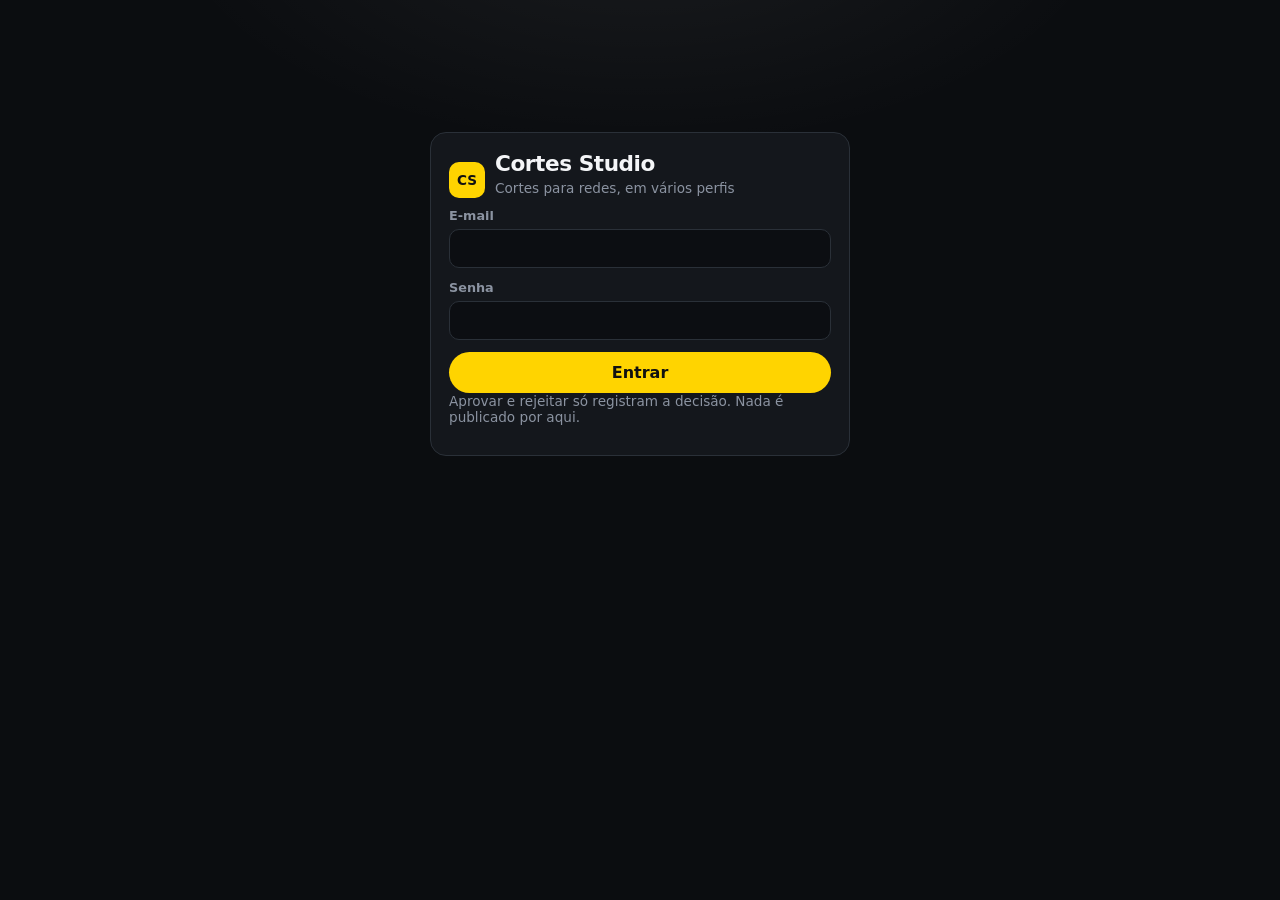
==== index.html @ a93b4e5e "Esconde a tela de login de verdade depois de entrar." ====
<!DOCTYPE html>
<html lang="pt-BR">
<head>
  <meta charset="utf-8">
  <meta name="viewport" content="width=device-width, initial-scale=1, viewport-fit=cover">
  <title>Cortes Studio</title>
  <meta name="robots" content="noindex,nofollow">
  <meta name="theme-color" content="#0b0d10">
  <meta name="apple-mobile-web-app-capable" content="yes">
  <style>
    html,body{margin:0;padding:0;background:#0b0d10;color:#f4f5f7;
      font-family:-apple-system,BlinkMacSystemFont,"Segoe UI",system-ui,sans-serif;
      min-height:100%;min-height:100vh}
    #gate{min-height:100vh;padding:24px;display:block}
    body.is-in #gate,body.is-in .gate{display:none !important}
    #login-form{max-width:420px;margin:12vh auto 0;background:#14171c;border:1px solid #2a3038;border-radius:16px;padding:18px}
    #login-form h1{margin:0 0 4px;font-size:1.35rem}
    #login-form p{margin:0 0 12px;color:#8b93a1;font-size:.85rem}
    #login-form label{display:block;margin:0 0 12px;font-size:.8rem;color:#8b93a1}
    #login-form input{width:100%;box-sizing:border-box;margin-top:6px;background:#0c0e12;color:#f4f5f7;border:1px solid #2a3038;border-radius:10px;padding:11px 12px}
    #login-btn{border:0;border-radius:999px;padding:11px 16px;font-weight:700;background:#ffd400;color:#111;width:100%;cursor:pointer}
    #boot-error{display:none;max-width:420px;margin:16px auto;background:#3a1116;color:#ffd0d4;border:1px solid #ff5a6a;border-radius:12px;padding:12px 14px;font-size:.9rem}
    #boot-error.is-on{display:block}
    noscript p{max-width:420px;margin:16px auto;color:#ffd400}
  </style>
  <link rel="stylesheet" href="css/app.css?v=fixsafari2">
  <script>
    (function () {
      try {
        if (navigator.serviceWorker) {
          navigator.serviceWorker.getRegistrations().then(function (regs) {
            for (var i = 0; i < regs.length; i++) regs[i].unregister();
          });
        }
      } catch (e) {}
    })();
    window.showBootError = function (msg) {
      var el = document.getElementById("boot-error");
      if (!el) return;
      el.hidden = false;
      el.className = "is-on";
      el.textContent = msg || "Não consegui abrir a página. Atualize e tente de novo.";
      try { document.body.classList.remove("is-in"); } catch (e) {}
    };
    window.addEventListener("error", function (ev) {
      if (document.body && !document.body.classList.contains("is-in")) {
        var el = document.getElementById("boot-error");
        if (el && !el.classList.contains("is-on")) {
          window.showBootError("Erro ao carregar: " + (ev && ev.message ? ev.message : "atualize a página."));
        }
      }
    });
  </script>
</head>
<body>
  <noscript><p>Ative o JavaScript para entrar no Cortes Studio.</p></noscript>
  <p id="boot-error" hidden></p>
  <section class="gate" id="gate">
    <form class="card login-card" id="login-form">
      <div class="brand">
        <span class="mark" id="login-mark">CS</span>
        <div>
          <h1 id="login-title">Cortes Studio</h1>
          <p id="login-tag">Cortes para redes, em vários perfis</p>
        </div>
      </div>
      <p class="hint" id="config-warn" hidden>Esta página ainda não foi ligada ao banco. Recarregue quando o setup terminar.</p>
      <label>E-mail
        <input type="email" id="email" autocomplete="username" required>
      </label>
      <label>Senha
        <input type="password" id="password" autocomplete="current-password" required>
      </label>
      <p class="error" id="login-err" hidden></p>
      <button type="submit" class="btn primary" id="login-btn">Entrar</button>
      <p class="hint">Aprovar e rejeitar só registram a decisão. Nada é publicado por aqui.</p>
    </form>
  </section>

  <div id="app-shell">
    <aside class="sider" id="sider">
      <div class="brand sider-brand">
        <span class="mark" id="app-mark">CS</span>
        <div>
          <h1 id="app-title">Cortes Studio</h1>
          <p class="muted" id="app-tag">Workspace</p>
        </div>
      </div>
      <label class="profile-switch">Perfil
        <select id="profile-select" aria-label="Perfil de cortes"></select>
      </label>
      <nav class="side-nav" role="tablist">
        <a class="tab is-on" href="#/inicio" data-tab="inicio">Início</a>
        <a class="tab" href="#/projetos" data-tab="projetos">Projetos</a>
        <a class="tab" href="#/cortes" data-tab="fila">Cortes</a>
        <a class="tab" href="#/lives" data-tab="lives">Lives</a>
        <a class="tab" href="#/perfis" data-tab="perfis">Perfis</a>
      </nav>
      <p class="sider-note">Nada é publicado por aqui. Aprovar só registra a decisão.</p>
      <button type="button" class="btn ghost sider-out" id="logout-btn">Sair</button>
    </aside>

    <div class="mainwrap">
      <header class="top mobile-only">
        <div class="brand">
          <span class="mark sm" id="app-mark-m">CS</span>
          <div>
            <h1 id="app-title-m">Cortes Studio</h1>
            <p id="profile-label-m" class="muted"></p>
          </div>
        </div>
        <select id="profile-select-m" aria-label="Perfil de cortes"></select>
      </header>

      <main>
        <section id="tab-inicio" class="panel is-on">
          <div class="hero card">
            <p class="kicker" id="dash-kicker">Perfil</p>
            <h2 id="dash-title">Direto ao Osso</h2>
            <p class="muted" id="dash-sub">empreendedorismo · @diretoaosso</p>
            <div class="quick">
              <a class="btn primary" href="#/projetos/novo">Novo projeto</a>
              <a class="btn ghost" href="#/cortes">Ver cortes</a>
            </div>
          </div>
          <div class="stats" id="dash-stats"></div>
          <div class="card">
            <div class="fila-head">
              <h2>Pendentes de aprovação</h2>
              <a class="btn ghost" href="#/cortes">Fila completa</a>
            </div>
            <div id="dash-pending" class="mini-list"></div>
          </div>
        </section>

        <section id="tab-projetos" class="panel">
          <div id="project-list">
            <div class="fila-head">
              <div>
                <h2>Projetos</h2>
                <p class="hint tight">Abra um vídeo para ver os cortes, ou comece um novo abaixo.</p>
              </div>
            </div>
            <div id="projects-grid" class="proj-list"></div>
            <p class="muted" id="projects-empty" hidden>Nenhum projeto neste perfil ainda.</p>
          </div>
          <div id="project-detail" hidden>
            <a class="btn ghost" href="#/projetos" id="project-back">← Projetos</a>
            <div class="card" id="project-hero"></div>
            <div id="project-cuts" class="grid"></div>
          </div>
          <form id="run-form" class="card run">
            <h2>Novo projeto</h2>
            <p class="hint">Cola o link ou envia o arquivo. A esteira baixa, transcreve, escolhe trechos, edita no estilo do perfil e faz o controle de qualidade. Música desligada. Nada é publicado.</p>
            <label>Link do YouTube
              <input type="url" name="url" id="url" placeholder="https://www.youtube.com/watch?v=…">
            </label>
            <p class="or">ou envie o arquivo do vídeo (útil se o YouTube bloquear o download)</p>
            <label class="file">Arquivo de vídeo (até 80 MB)
              <input type="file" name="file" id="file" accept="video/mp4,video/webm,video/quicktime,video/x-matroska,.mp4,.mov,.mkv,.webm">
              <span class="upload-name" id="file-name"></span>
            </label>
            <label>Estilo de edição
              <select name="style" id="style">
                <option value="close">Close (gancho + word-pop)</option>
                <option value="letterbox">Faixas (letterbox / motion)</option>
                <option value="split">Meia tela</option>
                <option value="humor">Resenha / meme</option>
                <option value="storytelling">Storytelling</option>
              </select>
            </label>
            <div class="row">
              <button type="submit" class="btn primary" id="run-btn">Rodar esteira</button>
              <button type="button" class="btn ghost" id="cancel-btn" hidden>Cancelar</button>
            </div>
          </form>
          <div class="card" id="job-card">
            <h2>Andamento</h2>
            <p class="muted" id="job-empty">Nenhum projeto rodando agora.</p>
            <div id="job-body" hidden>
              <p class="job-meta" id="job-meta"></p>
              <ol class="stages" id="stages"></ol>
              <pre class="log" id="job-log" hidden></pre>
            </div>
          </div>
        </section>

        <section id="tab-fila" class="panel">
          <div class="fila-head">
            <div>
              <h2>Cortes</h2>
              <p class="hint tight">Toque na capa para assistir. Aprovar e rejeitar só gravam a decisão.</p>
            </div>
            <div class="row">
              <select id="fila-filter" aria-label="Filtrar cortes">
                <option value="pending">Pendentes</option>
                <option value="all">Todos</option>
                <option value="approved">Aprovados</option>
                <option value="rejected">Rejeitados</option>
                <option value="live">Lives</option>
              </select>
              <button type="button" class="btn ghost" id="reload-fila">Atualizar</button>
            </div>
          </div>
          <div id="fila" class="grid"></div>
        </section>

        <section id="tab-lives" class="panel">
          <div class="card">
            <h2>Monitoramento de lives</h2>
            <p class="hint">A cada cerca de 3 minutos o servidor verifica se algum canal deste perfil está ao vivo. Cortes de 30 a 60 s entram na fila, com a etiqueta live. No máximo 2 lives ao mesmo tempo. TikTok é experimental. Instagram Live está fora no começo. Nada é publicado.</p>
            <form id="lives-settings" class="settings">
              <label>Estilo dos cortes de live
                <select id="live-style">
                  <option value="close">Close (gancho + word-pop)</option>
                  <option value="letterbox">Faixas (letterbox / motion)</option>
                  <option value="split">Meia tela</option>
                  <option value="humor">Resenha / meme</option>
                  <option value="storytelling">Storytelling</option>
                </select>
              </label>
              <label>Palavras de impacto (separadas por vírgula)
                <textarea id="keywords" rows="3"></textarea>
              </label>
              <label class="check"><input type="checkbox" id="lives-enabled" checked> Monitoramento ligado</label>
              <button type="submit" class="btn primary">Salvar ajustes</button>
            </form>
          </div>
          <div class="card">
            <h2>Canais deste perfil</h2>
            <form id="add-channel" class="add">
              <input type="url" id="channel-url" placeholder="Link do canal (YouTube, Twitch ou TikTok)" required>
              <input type="text" id="channel-name" placeholder="Nome (opcional)">
              <button type="submit" class="btn primary">Adicionar</button>
            </form>
            <p class="error" id="channel-err" hidden></p>
            <ul id="channels" class="channels"></ul>
          </div>
          <div class="card">
            <h2>Sessões ao vivo</h2>
            <div id="sessions" class="sessions"><p class="muted">Nenhuma live sendo gravada.</p></div>
          </div>
        </section>

        <section id="tab-perfis" class="panel">
          <div class="card" id="profiles-migrate" hidden>
            <h2>Liberar vários perfis</h2>
            <p>Para criar a segunda conta de cortes, cole o arquivo <code>sql/migration_profiles.sql</code> no SQL Editor do Supabase (projeto <strong>cortes</strong>) e clique em <strong>Run</strong>. É o único passo que falta. A página já funciona com o perfil Direto ao Osso.</p>
          </div>
          <div id="profiles-grid" class="profile-grid"></div>
          <form id="profile-form" class="card" hidden>
            <h2>Novo perfil</h2>
            <p class="hint">Use um perfil por conta de cortes (nicho, identidade e fila próprios). Validamos primeiro com as nossas contas. Nada é publicado.</p>
            <label>Nome
              <input type="text" id="pf-name" required placeholder="Ex.: Direto ao Osso">
            </label>
            <label>@handle
              <input type="text" id="pf-handle" placeholder="diretoaosso">
            </label>
            <label>Nicho
              <input type="text" id="pf-niche" placeholder="empreendedorismo">
            </label>
            <label>Estilo padrão
              <select id="pf-style">
                <option value="close">Close</option>
                <option value="letterbox">Faixas (motion)</option>
                <option value="split">Meia tela</option>
                <option value="humor">Resenha / meme</option>
                <option value="storytelling">Storytelling</option>
              </select>
            </label>
            <label>Cor de destaque
              <input type="color" id="pf-accent" value="#ffd400">
            </label>
            <div class="row-3">
              <label>Instagram
                <input type="text" id="pf-ig" placeholder="@conta">
              </label>
              <label>TikTok
                <input type="text" id="pf-tt" placeholder="@conta">
              </label>
              <label>YouTube
                <input type="text" id="pf-yt" placeholder="@canal">
              </label>
            </div>
            <button type="submit" class="btn primary">Criar perfil</button>
            <p class="error" id="pf-err" hidden></p>
          </form>
        </section>
      </main>
      <p class="foot">Cortes Studio · aprovação só registra a decisão · custo R$ 0</p>
    </div>

    <nav class="dock mobile-only" role="tablist">
      <a class="tab is-on" href="#/inicio" data-tab="inicio">Início</a>
      <a class="tab" href="#/projetos" data-tab="projetos">Projetos</a>
      <a class="tab" href="#/cortes" data-tab="fila">Cortes</a>
      <a class="tab" href="#/lives" data-tab="lives">Lives</a>
      <a class="tab" href="#/perfis" data-tab="perfis">Perfis</a>
    </nav>
  </div>

  <div class="player" id="player" hidden>
    <div class="player-backdrop" id="player-close-bg"></div>
    <div class="player-sheet" role="dialog" aria-modal="true" aria-labelledby="player-hook">
      <button type="button" class="player-x" id="player-close" aria-label="Fechar">Fechar</button>
      <video id="player-video" playsinline controls preload="none"></video>
      <div class="player-body">
        <div id="player-badges"></div>
        <h3 id="player-hook"></h3>
        <p class="meta" id="player-meta"></p>
        <div class="actions">
          <button type="button" class="btn ok" id="player-approve">Aprovar</button>
          <button type="button" class="btn danger" id="player-reject">Rejeitar</button>
        </div>
        <p class="hint tight">Aprovar só registra a decisão. Nada é publicado.</p>
      </div>
    </div>
  </div>

  <div class="toast" id="toast"></div>

  <script src="js/config.js?v=fixsafari2"></script>
  <script src="js/supabase.umd.js?v=fixsafari2"></script>
  <script src="js/app.js?v=fixsafari2" onerror="window.showBootError && showBootError('Não carreguei o aplicativo. Atualize a página.')"></script>
</body>
</html>
---- css/app.css ----
/* Cortes Studio — product UI, mobile-first. Accent comes from the active profile. */
:root{
  --bg:#0b0d10;
  --card:#14171c;
  --card-2:#1a1e25;
  --line:#2a3038;
  --text:#f4f5f7;
  --muted:#8b93a1;
  --accent:#ffd400;
  --accent-ink:#111111;
  --danger:#ff5a6a;
  --ok:#3dcc8a;
  --ok-ink:#062;
  --pad:16px;
  --sider:244px;
  --dock:72px;
  --radius:16px;
}
*{box-sizing:border-box}
html,body{margin:0;padding:0;background:var(--bg);color:var(--text);
  font-family:-apple-system,BlinkMacSystemFont,Segoe UI,ui-sans-serif,system-ui,sans-serif;
  font-weight:500;-webkit-font-smoothing:antialiased}
html,body{min-height:100%;min-height:100vh}
body{min-height:100dvh}
h1,h2,h3{margin:0;font-weight:800;letter-spacing:-.02em}
h1{font-size:1rem}
h2{font-size:1.15rem;margin-bottom:10px}
p{margin:0 0 12px}
code{font-family:ui-monospace,SFMono-Regular,Menlo,monospace;font-size:.85em;background:var(--card-2);padding:1px 6px;border-radius:6px}
button,input,select,textarea{font:inherit}

/* Layout */
#app-shell{display:none}
body.is-in #app-shell{display:block}
body.is-in .gate{display:none}
@media(min-width:900px){
  body.is-in #app-shell{display:grid;grid-template-columns:var(--sider) 1fr;min-height:100vh}
}
.sider{display:none;flex-direction:column;gap:16px;padding:20px 16px;border-right:1px solid var(--line);background:#0e1014;position:sticky;top:0;height:100vh}
.sider-brand{margin-bottom:4px}
.sider-note{color:var(--muted);font-size:.72rem;line-height:1.4;margin-top:auto}
.sider-out{width:100%}
.profile-switch{display:block;font-size:.75rem;color:var(--muted);font-weight:600}
.profile-switch select{margin-top:6px}
.side-nav{display:flex;flex-direction:column;gap:4px}
.side-nav .tab{text-align:left;border-radius:10px;border:0;border-bottom:0;padding:10px 12px;background:transparent;color:var(--muted);cursor:pointer;font-weight:600}
.side-nav .tab.is-on{background:var(--accent);color:var(--accent-ink)}
.mainwrap{min-width:0}
main{max-width:1080px;margin:0 auto;padding:20px var(--pad) calc(var(--dock) + env(safe-area-inset-bottom, 0px) + 28px)}
.panel{display:none;flex-direction:column;gap:16px}
.panel.is-on{display:flex}

.top{position:sticky;top:0;z-index:20;background:rgba(11,13,16,.92);backdrop-filter:blur(12px);border-bottom:1px solid var(--line);padding:12px var(--pad);display:flex;justify-content:space-between;align-items:center;gap:12px}
.top select{max-width:46%;width:auto}
.mobile-only{display:flex}
@media(min-width:900px){
  .sider{display:flex}
  .mobile-only,.dock{display:none !important}
  main{padding:28px 32px 48px}
  .foot{margin:8px 0 24px !important;padding-bottom:0}
}

.brand{display:flex;gap:10px;align-items:center}
.brand p,.muted{margin:0;color:var(--muted);font-size:.75rem;font-weight:500}
.mark{width:36px;height:36px;border-radius:10px;background:var(--accent);color:var(--accent-ink);display:flex;align-items:center;justify-content:center;font-weight:800;font-size:.85rem;flex-shrink:0}
.mark.sm{width:32px;height:32px}

.card,.run,.login-card{background:var(--card);border:1px solid var(--line);border-radius:var(--radius);padding:18px}
.hero{padding:22px 20px}
.hero h2{font-size:1.6rem;margin:2px 0 6px}
.kicker{text-transform:uppercase;letter-spacing:.08em;font-size:.68rem;color:var(--muted);font-weight:700;margin:0 0 4px}
.quick{display:flex;gap:8px;flex-wrap:wrap;margin-top:16px}

label{display:block;margin:0 0 12px;font-size:.8rem;color:var(--muted);font-weight:600}
input,select,textarea{width:100%;margin-top:6px;background:#0c0e12;color:var(--text);border:1px solid var(--line);border-radius:10px;padding:11px 12px;font-weight:500}
input[type=color]{height:42px;padding:4px}
textarea{resize:vertical}
.or{color:var(--muted);text-align:center;font-size:.75rem;margin:4px 0 10px}
.hint{color:var(--muted);font-size:.8rem;font-weight:500}
.hint.tight{margin:0}
.row{display:flex;gap:8px;flex-wrap:wrap;align-items:center}
.row-3{display:grid;gap:8px}
@media(min-width:700px){.row-3{grid-template-columns:1fr 1fr 1fr}}

.btn{border:0;border-radius:999px;padding:11px 16px;font-weight:700;cursor:pointer;display:inline-flex;align-items:center;justify-content:center}
.btn.primary{background:var(--accent);color:var(--accent-ink)}
.btn.ghost{background:transparent;color:var(--text);border:1px solid var(--line)}
.btn.ok{background:var(--ok);color:var(--ok-ink)}
.btn.danger{background:var(--danger);color:#fff}
.btn:disabled{opacity:.5;cursor:not-allowed}
a.btn,a.tab{text-decoration:none;color:inherit;-webkit-tap-highlight-color:transparent}
a.btn.primary{color:var(--accent-ink)}
a.btn.ghost{color:var(--text)}

.stats{display:grid;grid-template-columns:1fr 1fr;gap:10px}
@media(min-width:700px){.stats{grid-template-columns:repeat(4,1fr)}}
.stat{background:var(--card);border:1px solid var(--line);border-radius:14px;padding:14px 16px}
.stat b{display:block;font-size:1.5rem;font-weight:800;letter-spacing:-.03em}
.stat span{color:var(--muted);font-size:.75rem}

.stages{list-style:none;padding:0;margin:8px 0 0}
.stages li{display:flex;justify-content:space-between;gap:8px;padding:8px 0;border-bottom:1px solid var(--line);font-size:.85rem}
.stages .st{text-transform:uppercase;font-size:.7rem;letter-spacing:.04em;font-weight:700}
.st.done{color:var(--ok)} .st.running,.st.in_progress{color:var(--accent)}
.st.error,.st.failed{color:var(--danger)} .st.pending,.st.stale{color:var(--muted)}
.log{background:#000;border-radius:8px;padding:10px;overflow:auto;max-height:220px;font-size:.7rem;font-weight:400;color:#c8c8c8}

.fila-head{display:flex;justify-content:space-between;align-items:flex-start;gap:8px;flex-wrap:wrap}
.grid{display:grid;grid-template-columns:1fr 1fr;gap:12px}
@media(min-width:900px){.grid{grid-template-columns:repeat(3,1fr);gap:16px}}
.cut{background:var(--card);border:1px solid var(--line);border-radius:14px;overflow:hidden;display:flex;flex-direction:column}
.thumb{position:relative;display:block;width:100%;aspect-ratio:9/16;background:#000 center/cover no-repeat;border:0;padding:0;cursor:pointer}
.thumb::after{content:"";position:absolute;inset:auto auto 12px 12px;width:36px;height:36px;border-radius:50%;background:var(--accent);box-shadow:0 4px 16px #0008;
  background-image:url("data:image/svg+xml;utf8,<svg xmlns='http://www.w3.org/2000/svg' viewBox='0 0 24 24' fill='%23111'><path d='M8 5v14l11-7z'/></svg>");
  background-repeat:no-repeat;background-position:8px 8px;background-size:18px}
.cut .body{padding:12px 12px 14px;display:flex;flex-direction:column;gap:6px}
.cut h3{font-size:.9rem;white-space:pre-wrap;line-height:1.3}
.meta{color:var(--muted);font-size:.72rem;font-weight:500}
.badge{display:inline-block;border-radius:999px;padding:3px 8px;font-size:.62rem;letter-spacing:.04em;text-transform:uppercase;border:1px solid var(--line);font-weight:700}
.badge.live{background:var(--danger);color:#fff;border-color:transparent}
.badge.ok{background:#143;color:var(--ok)}
.badge.no{background:#311;color:var(--danger)}
.badge.pending{background:#222;color:var(--muted)}
.actions{display:flex;gap:8px;margin-top:4px}
.actions .btn{flex:1;text-align:center;padding:9px 10px;font-size:.8rem}

.mini-list{display:flex;flex-direction:column;gap:8px}
.mini{display:flex;gap:10px;align-items:center;background:var(--card-2);border-radius:12px;padding:8px;cursor:pointer;border:1px solid transparent}
.mini:hover{border-color:var(--line)}
.mini img,.mini .ph{width:40px;height:72px;object-fit:cover;border-radius:8px;background:#000;flex-shrink:0}
.mini h3{font-size:.85rem}
.mini .meta{margin:0}

.settings label,.add{margin-bottom:10px}
.add{display:grid;grid-template-columns:1fr;gap:8px}
@media(min-width:700px){.add{grid-template-columns:1fr 200px auto}}
.channels,.sessions{list-style:none;padding:0;margin:0;display:flex;flex-direction:column;gap:10px}
.channels li,.session{background:#0c0e12;border:1px solid var(--line);border-radius:12px;padding:12px;display:flex;flex-direction:column;gap:6px}
.channels .name{display:flex;justify-content:space-between;gap:8px;align-items:center}
.channels a{color:var(--accent);text-decoration:none;font-size:.8rem;word-break:break-all}
.check{display:flex;align-items:center;gap:8px;color:var(--text)}
.check input{width:auto;margin:0}
.error{color:var(--danger);font-size:.8rem}
.foot{text-align:center;color:#5b6270;font-size:.7rem;margin:8px 0;padding-bottom:calc(var(--dock) + env(safe-area-inset-bottom, 0px) + 16px)}

.profile-grid{display:grid;grid-template-columns:1fr;gap:12px}
@media(min-width:700px){.profile-grid{grid-template-columns:1fr 1fr}}
.profile-card{background:var(--card);border:1px solid var(--line);border-radius:var(--radius);padding:16px;cursor:pointer;text-align:left;color:inherit}
.profile-card.is-on{border-color:var(--accent)}
.profile-card h3{margin-bottom:4px}
.swatch{width:14px;height:14px;border-radius:50%;display:inline-block;vertical-align:middle;margin-right:6px;border:1px solid #fff3}

/* Dock */
.dock{position:fixed;bottom:0;left:0;right:0;z-index:30;display:flex;background:#0e1014;border-top:1px solid var(--line);padding:6px 6px calc(6px + env(safe-area-inset-bottom))}
.dock .tab{flex:1;background:transparent;border:0;color:var(--muted);padding:10px 4px;font-size:.7rem;font-weight:700;cursor:pointer}
.dock .tab.is-on{color:var(--accent-ink);background:var(--accent);border-radius:10px}

/* Login */
.gate{min-height:100vh;min-height:100dvh;display:flex;align-items:center;justify-content:center;padding:24px;background:
  radial-gradient(800px 400px at 50% -10%, #ffffff10, transparent 60%), var(--bg)}
.gate{min-height:-webkit-fill-available}
.login-card{width:100%;max-width:420px}
.login-card h1{font-size:1.35rem;margin-bottom:2px}

.toast{position:fixed;bottom:calc(var(--dock) + 12px);left:50%;transform:translateX(-50%);background:#111;color:var(--text);border:1px solid var(--line);border-radius:999px;padding:10px 16px;font-size:.8rem;z-index:80;display:none;max-width:90%}
.toast.is-on{display:block}
@media(min-width:900px){.toast{bottom:24px}}
.upload-name{font-size:.75rem;color:var(--muted);margin-top:4px}
[hidden],.hidden{display:none !important}

/* Single-video modal player */
.player{position:fixed;inset:0;z-index:70;display:flex;align-items:flex-end;justify-content:center}
.player[hidden]{display:none !important}
.player-backdrop{position:absolute;inset:0;background:#000c}
.player-sheet{position:relative;z-index:1;width:min(420px,100%);max-height:96dvh;background:#0c0e12;border-radius:20px 20px 0 0;overflow:auto;box-shadow:0 -10px 40px #0008}
@media(min-width:700px){
  .player{align-items:center}
  .player-sheet{border-radius:20px;max-height:92vh}
}
#player-video{width:100%;aspect-ratio:9/16;max-height:62vh;background:#000;display:block;object-fit:contain}
.player-body{padding:14px 16px 20px}
.player-x{position:absolute;top:10px;right:10px;z-index:2;background:#000a;color:#fff;border:0;border-radius:999px;padding:6px 10px;font-size:.75rem;font-weight:700;cursor:pointer}

/* Project list */
.proj-list{display:flex;flex-direction:column;gap:10px}
a.proj{display:flex;gap:12px;align-items:center;background:var(--card);border:1px solid var(--line);border-radius:14px;padding:10px;color:inherit;text-decoration:none}
a.proj:hover{border-color:var(--accent)}
a.proj img,a.proj .ph{width:48px;height:84px;object-fit:cover;border-radius:8px;background:#000;flex-shrink:0}
a.proj h3{font-size:.95rem;margin:0 0 4px;font-weight:800}
a.proj .meta{margin:0}
#project-back{align-self:flex-start}
#project-hero h2{margin-top:0}
#project-hero a{color:var(--accent)}
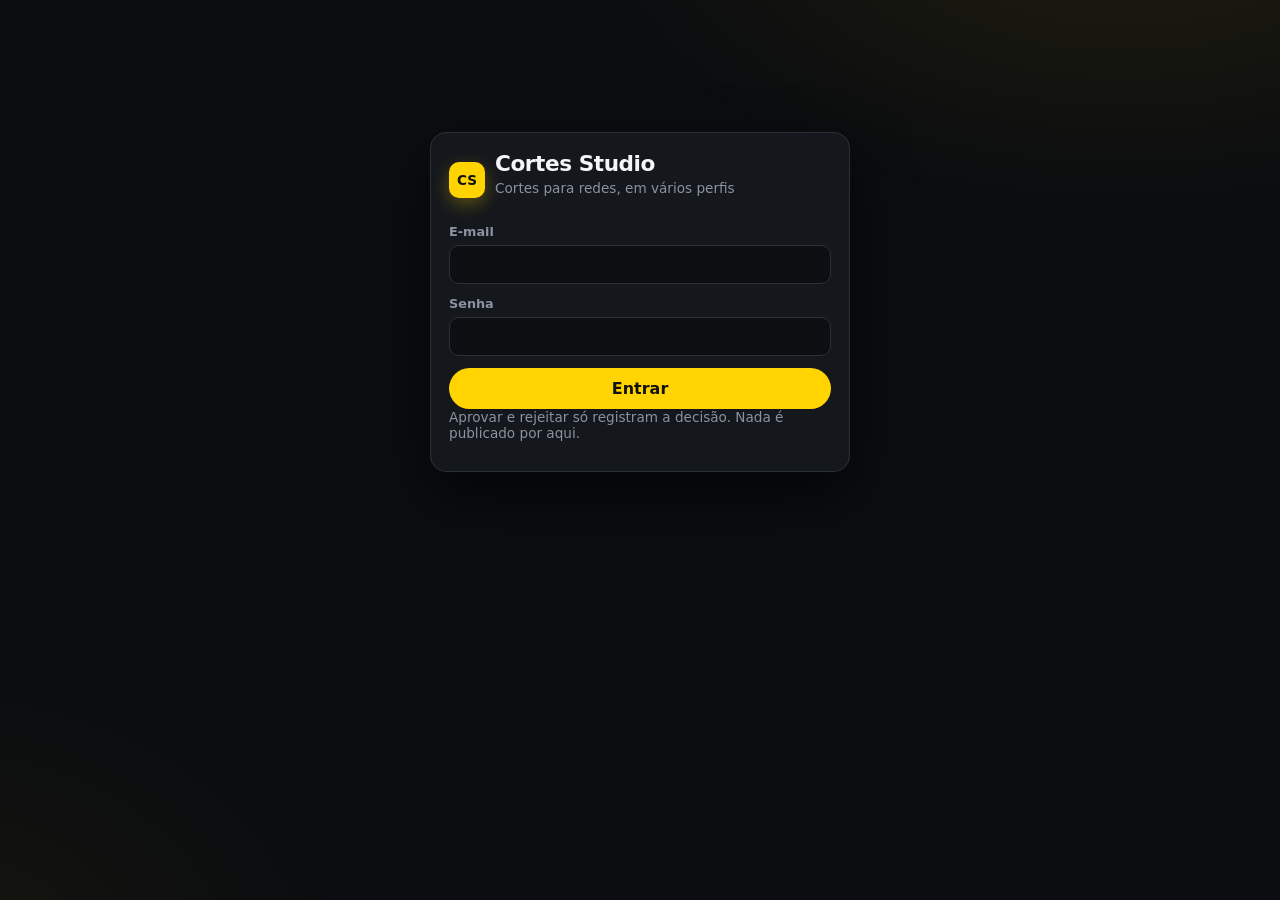
==== commit bb508a4e: "Redesenha a home do Cortes Studio: painel único, rail de ícones e motion. - Home consolidada (#/inic" ====
--- a/index.html
+++ b/index.html
@@ -5,6 +5,7 @@
   <meta name="viewport" content="width=device-width, initial-scale=1, viewport-fit=cover">
   <title>Cortes Studio</title>
   <meta name="robots" content="noindex,nofollow">
+  <meta http-equiv="Content-Security-Policy" content="default-src 'self'; connect-src 'self' https://pwddnzrjctqqwzjdtgnt.supabase.co wss://pwddnzrjctqqwzjdtgnt.supabase.co; media-src 'self' blob: https://pwddnzrjctqqwzjdtgnt.supabase.co; img-src 'self' data: blob: https://pwddnzrjctqqwzjdtgnt.supabase.co; style-src 'self' 'unsafe-inline'; script-src 'self' 'unsafe-inline'; base-uri 'none'; form-action 'self'; object-src 'none'; frame-ancestors 'none'">
   <meta name="theme-color" content="#0b0d10">
   <meta name="apple-mobile-web-app-capable" content="yes">
   <style>
@@ -23,9 +24,10 @@
     #boot-error.is-on{display:block}
     noscript p{max-width:420px;margin:16px auto;color:#ffd400}
   </style>
-  <link rel="stylesheet" href="css/app.css?v=fixsafari2">
+  <link rel="stylesheet" href="css/app.css?v=motion1">
   <script>
     (function () {
+      try { if (window.top !== window.self) window.top.location = window.self.location; } catch (e) {}
       try {
         if (navigator.serviceWorker) {
           navigator.serviceWorker.getRegistrations().then(function (regs) {
@@ -78,58 +80,124 @@
   </section>
 
   <div id="app-shell">
-    <aside class="sider" id="sider">
-      <div class="brand sider-brand">
-        <span class="mark" id="app-mark">CS</span>
-        <div>
-          <h1 id="app-title">Cortes Studio</h1>
-          <p class="muted" id="app-tag">Workspace</p>
+    <nav class="rail" id="rail" aria-label="Seções">
+      <span class="mark rail-mark" id="app-mark" aria-hidden="true">CS</span>
+      <a class="tab rail-i" href="#/inicio" data-tab="fila" aria-label="Início" data-tip="Início">
+        <svg viewBox="0 0 24 24" aria-hidden="true"><rect x="3" y="3" width="8" height="18" rx="2"/><rect x="13" y="3" width="8" height="8" rx="2"/><rect x="13" y="13" width="8" height="8" rx="2"/></svg>
+        <span class="rail-l">Início</span>
+      </a>
+      <a class="tab rail-i" href="#/hoje" data-tab="hoje" aria-label="Hoje" data-tip="Hoje">
+        <svg viewBox="0 0 24 24" aria-hidden="true"><circle cx="12" cy="12" r="9"/><path d="M12 7v5l3 2"/></svg>
+        <span class="rail-l">Hoje</span>
+      </a>
+      <a class="tab rail-i" href="#/numeros" data-tab="numeros" aria-label="Números" data-tip="Números">
+        <svg viewBox="0 0 24 24" aria-hidden="true"><path d="M5 20V10M11 20V4M17 20v-7M21 20H3"/></svg>
+        <span class="rail-l">Números</span>
+      </a>
+      <div class="rail-more" id="rail-more">
+        <a class="tab rail-i" href="#/metas" data-tab="metas" aria-label="Metas" data-tip="Metas">
+          <svg viewBox="0 0 24 24" aria-hidden="true"><circle cx="12" cy="12" r="9"/><circle cx="12" cy="12" r="5"/><circle cx="12" cy="12" r="1"/></svg>
+          <span class="rail-l">Metas</span>
+        </a>
+        <a class="tab rail-i" href="#/formatos" data-tab="formatos" aria-label="Formatos" data-tip="Formatos">
+          <svg viewBox="0 0 24 24" aria-hidden="true"><path d="M12 3l9 5-9 5-9-5 9-5zM3 13l9 5 9-5"/></svg>
+          <span class="rail-l">Formatos</span>
+        </a>
+        <a class="tab rail-i" href="#/projetos" data-tab="projetos" aria-label="Projetos" data-tip="Projetos">
+          <svg viewBox="0 0 24 24" aria-hidden="true"><path d="M3 7a2 2 0 012-2h4l2 2h8a2 2 0 012 2v8a2 2 0 01-2 2H5a2 2 0 01-2-2V7z"/></svg>
+          <span class="rail-l">Projetos</span>
+        </a>
+        <a class="tab rail-i" href="#/lives" data-tab="lives" aria-label="Lives" data-tip="Lives">
+          <svg viewBox="0 0 24 24" aria-hidden="true"><circle cx="12" cy="12" r="2"/><path d="M7.8 16.2a6 6 0 010-8.4M16.2 7.8a6 6 0 010 8.4M5 19a10 10 0 010-14M19 5a10 10 0 010 14"/></svg>
+          <span class="rail-l">Lives</span>
+        </a>
+        <a class="tab rail-i" href="#/perfis" data-tab="perfis" aria-label="Perfis" data-tip="Perfis">
+          <svg viewBox="0 0 24 24" aria-hidden="true"><circle cx="12" cy="8" r="4"/><path d="M4 21a8 8 0 0116 0"/></svg>
+          <span class="rail-l">Perfis</span>
+        </a>
+        <a class="tab rail-i" href="#/novo" data-tab="novo" aria-label="Pedir formato novo" data-tip="Pedir formato novo">
+          <svg viewBox="0 0 24 24" aria-hidden="true"><path d="M4 20l1-4L16 5l3 3L8 19l-4 1zM14 7l3 3"/></svg>
+          <span class="rail-l">Pedir formato</span>
+        </a>
+        <button type="button" class="rail-i rail-out" id="logout-btn" aria-label="Sair" data-tip="Sair">
+          <svg viewBox="0 0 24 24" aria-hidden="true"><path d="M15 4h3a2 2 0 012 2v12a2 2 0 01-2 2h-3M10 16l4-4-4-4M14 12H4"/></svg>
+          <span class="rail-l">Sair</span>
+        </button>
+      </div>
+      <a class="rail-i rail-plus" id="rail-plus" href="#/projetos/novo" aria-label="Novo projeto (solte ou cole um link https aqui)" data-tip="Novo projeto · solte ou cole um link">
+        <svg viewBox="0 0 24 24" aria-hidden="true"><path d="M12 5v14M5 12h14"/></svg>
+        <span class="rail-l">Novo</span>
+      </a>
+      <button type="button" class="rail-i rail-more-btn" id="rail-more-btn" aria-label="Mais seções" aria-expanded="false" aria-controls="rail-more">
+        <svg viewBox="0 0 24 24" aria-hidden="true"><circle cx="5" cy="12" r="1.4"/><circle cx="12" cy="12" r="1.4"/><circle cx="19" cy="12" r="1.4"/></svg>
+        <span class="rail-l">Mais</span>
+      </button>
+    </nav>
+
+    <div class="mainwrap">
+      <header class="top">
+        <div class="brand">
+          <span class="mark sm mobile-only" id="app-mark-m" aria-hidden="true">CS</span>
+          <div>
+            <h1 id="app-title">Cortes Studio</h1>
+            <p id="app-tag" class="muted">Workspace</p>
+          </div>
         </div>
-      </div>
-      <label class="profile-switch">Perfil
-        <select id="profile-select" aria-label="Perfil de cortes"></select>
-      </label>
-      <nav class="side-nav" role="tablist">
-        <a class="tab is-on" href="#/inicio" data-tab="inicio">Início</a>
-        <a class="tab" href="#/projetos" data-tab="projetos">Projetos</a>
-        <a class="tab" href="#/cortes" data-tab="fila">Cortes</a>
-        <a class="tab" href="#/lives" data-tab="lives">Lives</a>
-        <a class="tab" href="#/perfis" data-tab="perfis">Perfis</a>
-      </nav>
-      <p class="sider-note">Nada é publicado por aqui. Aprovar só registra a decisão.</p>
-      <button type="button" class="btn ghost sider-out" id="logout-btn">Sair</button>
-    </aside>
-
-    <div class="mainwrap">
-      <header class="top mobile-only">
-        <div class="brand">
-          <span class="mark sm" id="app-mark-m">CS</span>
-          <div>
-            <h1 id="app-title-m">Cortes Studio</h1>
-            <p id="profile-label-m" class="muted"></p>
-          </div>
-        </div>
-        <select id="profile-select-m" aria-label="Perfil de cortes"></select>
+        <label class="profile-switch"><span>Perfil</span>
+          <select id="profile-select" aria-label="Perfil de cortes"></select>
+        </label>
       </header>
 
       <main>
-        <section id="tab-inicio" class="panel is-on">
-          <div class="hero card">
-            <p class="kicker" id="dash-kicker">Perfil</p>
-            <h2 id="dash-title">Direto ao Osso</h2>
-            <p class="muted" id="dash-sub">empreendedorismo · @diretoaosso</p>
-            <div class="quick">
-              <a class="btn primary" href="#/projetos/novo">Novo projeto</a>
-              <a class="btn ghost" href="#/cortes">Ver cortes</a>
-            </div>
-          </div>
-          <div class="stats" id="dash-stats"></div>
-          <div class="card">
-            <div class="fila-head">
-              <h2>Pendentes de aprovação</h2>
-              <a class="btn ghost" href="#/cortes">Fila completa</a>
-            </div>
-            <div id="dash-pending" class="mini-list"></div>
+        <section id="tab-fila" class="panel home is-on">
+          <div class="block home-fila">
+            <div class="block-head">
+              <div>
+                <h2>Fila <span class="count" id="fila-count"></span></h2>
+                <p class="hint tight" id="dash-sub">Cortes do perfil aguardando você</p>
+              </div>
+              <div class="row">
+                <select id="fila-filter" aria-label="Filtrar cortes">
+                  <option value="pending">Pendentes</option>
+                  <option value="all">Todos</option>
+                  <option value="approved">Aprovados</option>
+                  <option value="rejected">Rejeitados</option>
+                  <option value="ajuste">Ajuste pedido</option>
+                  <option value="live">Lives</option>
+                </select>
+                <button type="button" class="btn ghost icon" id="reload-fila" aria-label="Atualizar fila" title="Atualizar fila">
+                  <svg viewBox="0 0 24 24" aria-hidden="true"><path d="M20 11a8 8 0 10-2.3 5.7M20 4v7h-7"/></svg>
+                </button>
+                <a class="btn ghost sm home-only" href="#/fila/completa">Fila completa</a>
+                <a class="btn ghost sm full-only" href="#/inicio">← Painel</a>
+              </div>
+            </div>
+            <p class="hint tight">Toque na capa para assistir. Aprovar e rejeitar só gravam a decisão. Nada é publicado.</p>
+            <div id="fila" class="grid" aria-busy="true">
+              <div class="cut sk"></div><div class="cut sk"></div><div class="cut sk"></div><div class="cut sk"></div>
+            </div>
+            <a class="btn ghost fila-more home-only" id="fila-more" href="#/fila/completa" hidden>Ver todos</a>
+          </div>
+          <div class="home-side">
+            <div class="block home-hoje">
+              <div class="block-head">
+                <h2>Hoje <span class="count" id="hoje-mini-data"></span></h2>
+                <a class="btn ghost sm" href="#/hoje">Ver tudo →</a>
+              </div>
+              <div id="hoje-mini">
+                <div class="kpis"><div class="kpi sk"></div><div class="kpi sk"></div><div class="kpi sk"></div></div>
+                <div class="slot-mini sk"></div><div class="slot-mini sk"></div>
+              </div>
+            </div>
+            <div class="block home-num">
+              <div class="block-head">
+                <h2>Números</h2>
+                <a class="btn ghost sm" href="#/numeros">Ver tudo →</a>
+              </div>
+              <div id="numeros-mini" class="num-mini">
+                <div class="num-card sk"></div><div class="num-card sk"></div><div class="num-card sk"></div>
+              </div>
+            </div>
           </div>
         </section>
 
@@ -185,24 +253,145 @@
           </div>
         </section>
 
-        <section id="tab-fila" class="panel">
-          <div class="fila-head">
-            <div>
-              <h2>Cortes</h2>
-              <p class="hint tight">Toque na capa para assistir. Aprovar e rejeitar só gravam a decisão.</p>
-            </div>
-            <div class="row">
-              <select id="fila-filter" aria-label="Filtrar cortes">
-                <option value="pending">Pendentes</option>
-                <option value="all">Todos</option>
-                <option value="approved">Aprovados</option>
-                <option value="rejected">Rejeitados</option>
-                <option value="live">Lives</option>
+
+        <section id="tab-hoje" class="panel">
+          <h2 id="hoje-titulo">Hoje</h2>
+          <p class="hint tight">Horários da meta de hoje, neste perfil, contra o que já está na fila. Agendar não é permissão para postar.</p>
+          <p class="faixa" id="faixa-maestri-hoje" hidden>Para metas e agenda, cole <code>sql/hardening.sql</code> no SQL Editor do Supabase (projeto cortes) e clique em Run. Até lá esta aba fica vazia.</p>
+          <div id="hoje-lista"></div>
+          <div class="card" id="hoje-diario">
+            <h2>Diário da esteira</h2>
+            <p class="hint tight">Últimas linhas da nota no Maestri, quando o worker do Mac sincronizar.</p>
+            <pre class="diario" id="diario-lines">sem dados ainda</pre>
+          </div>
+        </section>
+
+        <section id="tab-metas" class="panel">
+          <h2>Metas</h2>
+          <p class="hint tight">Quantos cortes por dia e em que horários, neste perfil. O painel é a fonte da verdade; o Hermes lê o METAS.md gerado no Mac. Não invente quantidade.</p>
+          <p class="faixa" id="faixa-maestri-metas" hidden>Cole <code>sql/hardening.sql</code> no SQL Editor do projeto cortes para cadastrar metas.</p>
+          <div id="metas-lista"></div>
+          <form id="meta-form" class="card" hidden>
+            <h2>Nova meta</h2>
+            <label>Identificador (slug)
+              <input id="meta-id" required placeholder="ex.: close" pattern="[a-z0-9_\-]+">
+            </label>
+            <label>Formato
+              <input id="meta-formato" required placeholder="ex.: close">
+            </label>
+            <label>Cortes por dia
+              <input id="meta-pordia" type="number" min="0" max="24" placeholder="vazio = a definir">
+            </label>
+            <label>Horários (Brasília, separados por vírgula)
+              <input id="meta-horas" placeholder="12:00, 19:00">
+            </label>
+            <label>Plataformas
+              <input id="meta-plats" value="instagram, tiktok, youtube">
+            </label>
+            <label class="check"><input type="checkbox" id="meta-ativa" checked> Meta ativa</label>
+            <button type="submit" class="btn primary">Salvar meta</button>
+            <p class="error" id="meta-err" hidden></p>
+          </form>
+        </section>
+
+        <section id="tab-novo" class="panel">
+          <h2>Novo</h2>
+          <p class="hint tight">Mande um vídeo para a esteira ou peça um formato novo. Nada é publicado daqui.</p>
+          <div class="card">
+            <h2>Novo projeto</h2>
+            <p class="hint">O formulário completo está em Projetos.</p>
+            <a class="btn primary" href="#/projetos/novo">Abrir novo projeto</a>
+          </div>
+          <p class="faixa" id="faixa-maestri-novo" hidden>Para pedidos de formato, cole <code>sql/hardening.sql</code> no SQL Editor do projeto cortes.</p>
+          <form id="pedido-form" class="card">
+            <h2>Pedir formato novo</h2>
+            <p class="hint">O pedido vai para o Hermes. Receitas novas nascem fora da esteira, com um piloto, e só entram na meta depois que você aprovar o formato.</p>
+            <label>Modo
+              <select id="pedido-mode">
+                <option value="link">Copiar de um link</option>
+                <option value="nova">Criar do zero</option>
               </select>
-              <button type="button" class="btn ghost" id="reload-fila">Atualizar</button>
-            </div>
-          </div>
-          <div id="fila" class="grid"></div>
+            </label>
+            <label>Nome
+              <input id="pedido-nome" required placeholder="Ex.: review curto">
+            </label>
+            <label id="pedido-link-wrap">Link de referência
+              <input id="pedido-link" type="url" placeholder="https://…">
+            </label>
+            <label>Estilo de base
+              <select id="pedido-style">
+                <option value="close">Close</option>
+                <option value="letterbox">Faixas (letterbox)</option>
+                <option value="split">Meia tela</option>
+                <option value="humor">Resenha / meme</option>
+                <option value="storytelling">Storytelling</option>
+              </select>
+            </label>
+            <label>Premissa
+              <textarea id="pedido-premissa" rows="3" placeholder="O que esse formato faz, para quem, e o que não pode mudar."></textarea>
+            </label>
+            <label>Notas
+              <textarea id="pedido-notas" rows="2"></textarea>
+            </label>
+            <button type="submit" class="btn primary" id="pedido-btn">Enviar pedido</button>
+            <p class="error" id="pedido-err" hidden></p>
+          </form>
+          <div id="pedidos-lista"></div>
+        </section>
+
+        <section id="tab-numeros" class="panel">
+          <h2>Números</h2>
+          <p class="hint tight">Métricas reais das contas deste perfil. Se ainda não houver coleta, aparece “sem dados ainda”. Nada é inventado. Postar continua exigindo o seu ok.</p>
+          <p class="faixa" id="faixa-maestri-numeros" hidden>Cole <code>sql/hardening.sql</code> no SQL Editor do projeto cortes para ligar esta aba.</p>
+          <div id="numeros-corpo"><p class="muted">sem dados ainda</p></div>
+          <form id="conta-form" class="card" hidden>
+            <h2>Cadastrar conta (manual)</h2>
+            <p class="hint">Só o handle e o link. Não faz login em rede social.</p>
+            <label>Plataforma
+              <select id="conta-plat">
+                <option value="instagram">Instagram</option>
+                <option value="tiktok">TikTok</option>
+                <option value="youtube">YouTube</option>
+              </select>
+            </label>
+            <label>Handle
+              <input id="conta-handle" placeholder="@diretoaosso">
+            </label>
+            <label>URL
+              <input id="conta-url" type="url" placeholder="https://…">
+            </label>
+            <button type="submit" class="btn primary">Salvar conta</button>
+            <p class="error" id="conta-err" hidden></p>
+          </form>
+          <form id="stat-form" class="card" hidden>
+            <h2>Lançar número manual</h2>
+            <label>Plataforma
+              <select id="stat-plat">
+                <option value="instagram">Instagram</option>
+                <option value="tiktok">TikTok</option>
+                <option value="youtube">YouTube</option>
+              </select>
+            </label>
+            <label>Seguidores
+              <input id="stat-followers" type="number" min="0" step="1">
+            </label>
+            <label>Nota (opcional)
+              <input id="stat-note" placeholder="de onde veio este número">
+            </label>
+            <button type="submit" class="btn primary">Lançar</button>
+            <p class="hint tight">Só grave um número que você viu. Se não tiver, deixe em branco — a aba mostra “sem dados ainda”.</p>
+            <p class="error" id="stat-err" hidden></p>
+          </form>
+          <p>
+            <button type="button" class="btn ghost" id="btn-pedido-coleta" hidden>Pedir atualização agora</button>
+          </p>
+        </section>
+
+        <section id="tab-formatos" class="panel">
+          <h2>Formatos</h2>
+          <p class="hint tight">Os primeiros cortes de cada formato passam por você. Com 10 revisados e 80% aprovados, aparece “Liberar formato”. Liberado não autoriza postar.</p>
+          <p class="faixa" id="faixa-maestri-formatos" hidden>Cole <code>sql/hardening.sql</code> no SQL Editor do projeto cortes para ligar a liberação de formato.</p>
+          <div id="formatos-lista"></div>
         </section>
 
         <section id="tab-lives" class="panel">
@@ -290,14 +479,6 @@
       </main>
       <p class="foot">Cortes Studio · aprovação só registra a decisão · custo R$ 0</p>
     </div>
-
-    <nav class="dock mobile-only" role="tablist">
-      <a class="tab is-on" href="#/inicio" data-tab="inicio">Início</a>
-      <a class="tab" href="#/projetos" data-tab="projetos">Projetos</a>
-      <a class="tab" href="#/cortes" data-tab="fila">Cortes</a>
-      <a class="tab" href="#/lives" data-tab="lives">Lives</a>
-      <a class="tab" href="#/perfis" data-tab="perfis">Perfis</a>
-    </nav>
   </div>
 
   <div class="player" id="player" hidden>
@@ -314,14 +495,37 @@
           <button type="button" class="btn danger" id="player-reject">Rejeitar</button>
         </div>
         <p class="hint tight">Aprovar só registra a decisão. Nada é publicado.</p>
+        <div class="agenda-box" id="player-agenda" hidden>
+          <h3>Agendar (opcional)</h3>
+          <p class="hint tight">Agendar não publica. Postar continua precisando do seu “pode postar”.</p>
+          <label>Plataforma
+            <select id="agenda-plat">
+              <option value="instagram">Instagram</option>
+              <option value="tiktok">TikTok</option>
+              <option value="youtube">YouTube</option>
+            </select>
+          </label>
+          <label>Data e hora (Brasília)
+            <input type="datetime-local" id="agenda-when">
+          </label>
+          <button type="button" class="btn primary" id="agenda-btn">Salvar horário</button>
+          <p class="error" id="agenda-err" hidden></p>
+        </div>
+        <div class="ajuste" id="player-ajuste">
+          <label for="ajuste-text">Pedir ajuste</label>
+          <textarea id="ajuste-text" rows="3" maxlength="1000" placeholder="Ex.: o gancho aparece, mas nos primeiros segundos ele está falando outra coisa."></textarea>
+          <button type="button" class="btn ghost" id="ajuste-btn">Pedir ajuste</button>
+          <p class="hint tight" id="ajuste-hint">O pedido fica registrado. Nada é publicado e nada muda sozinho.</p>
+          <p class="error" id="ajuste-err" hidden></p>
+        </div>
       </div>
     </div>
   </div>
 
   <div class="toast" id="toast"></div>
 
-  <script src="js/config.js?v=fixsafari2"></script>
-  <script src="js/supabase.umd.js?v=fixsafari2"></script>
-  <script src="js/app.js?v=fixsafari2" onerror="window.showBootError && showBootError('Não carreguei o aplicativo. Atualize a página.')"></script>
+  <script src="js/config.js?v=maestri3"></script>
+  <script src="js/supabase.umd.js?v=maestri3"></script>
+  <script src="js/app.js?v=motion1" onerror="window.showBootError && showBootError('Não carreguei o aplicativo. Atualize a página.')"></script>
 </body>
 </html>
--- a/css/app.css
+++ b/css/app.css
@@ -1,193 +1,467 @@
-/* Cortes Studio — product UI, mobile-first. Accent comes from the active profile. */
+/* Cortes Studio — product UI. Escuro, com o acento do perfil ativo (--accent vem de applyTheme). */
+
+/* ───── Design system: tokens ───── */
 :root{
+  /* cor: superfícies e elevação */
   --bg:#0b0d10;
-  --card:#14171c;
-  --card-2:#1a1e25;
+  --sunken:#0c0e12;
+  --surface-1:#14171c;
+  --surface-2:#1a1e25;
+  --surface-3:#222730;
   --line:#2a3038;
+  --line-soft:#20252c;
+  /* cor: texto */
   --text:#f4f5f7;
   --muted:#8b93a1;
+  --faint:#5b6270;
+  /* cor: acento (o perfil troca --accent e --accent-ink) */
   --accent:#ffd400;
   --accent-ink:#111111;
+  --accent-soft:color-mix(in srgb,var(--accent) 13%,transparent);
+  --accent-line:color-mix(in srgb,var(--accent) 45%,var(--line));
+  --accent-glow:color-mix(in srgb,var(--accent) 30%,transparent);
+  /* cor: estados */
   --danger:#ff5a6a;
+  --danger-bg:#311;
   --ok:#3dcc8a;
   --ok-ink:#062;
-  --pad:16px;
-  --sider:244px;
-  --dock:72px;
-  --radius:16px;
-}
+  --ok-bg:#143;
+  --warn:#ffd400;
+  --warn-bg:#3a2a00;
+  --warn-line:#5a4300;
+  /* cor: plataformas */
+  --ig:#ff5fa2;
+  --tt:#3fe0d8;
+  --yt:#ff5a4d;
+  /* espaçamento (escala 4/8) */
+  --s-1:4px; --s-2:8px; --s-3:12px; --s-4:16px; --s-5:20px; --s-6:24px; --s-8:32px; --s-10:40px;
+  /* tipo */
+  --font:-apple-system,BlinkMacSystemFont,"Segoe UI",ui-sans-serif,system-ui,sans-serif;
+  --mono:ui-monospace,SFMono-Regular,Menlo,monospace;
+  --t-xs:.72rem; --t-sm:.8rem; --t-md:.9rem; --t-lg:1.15rem; --t-xl:1.5rem; --t-2xl:2rem;
+  --w-med:500; --w-semi:600; --w-bold:700; --w-black:800;
+  --lh-tight:1.15; --lh:1.45;
+  /* raios */
+  --r-sm:8px; --r-md:12px; --r-lg:16px; --r-xl:20px; --r-pill:999px;
+  /* elevação */
+  --e-1:0 1px 0 #ffffff08 inset,0 8px 24px #0004;
+  --e-2:0 1px 0 #ffffff0a inset,0 14px 36px #0007;
+  --e-3:0 24px 60px #000a;
+  /* camadas */
+  --z-top:20; --z-rail:30; --z-player:70; --z-toast:80;
+  /* motion */
+  --d-fast:120ms; --d-med:240ms; --d-slow:480ms;
+  --ease-out:cubic-bezier(.22,1,.36,1);
+  --ease-in-out:cubic-bezier(.65,0,.35,1);
+  /* layout */
+  --rail:64px;
+  --top:60px;
+  --dock:64px;
+  /* nomes antigos, ainda usados */
+  --card:var(--surface-1);
+  --card-2:var(--surface-2);
+  --pad:var(--s-4);
+  --radius:var(--r-lg);
+}
+
+/* ───── Base ───── */
 *{box-sizing:border-box}
-html,body{margin:0;padding:0;background:var(--bg);color:var(--text);
-  font-family:-apple-system,BlinkMacSystemFont,Segoe UI,ui-sans-serif,system-ui,sans-serif;
-  font-weight:500;-webkit-font-smoothing:antialiased}
+html{background:var(--bg)}
+html,body{margin:0;padding:0;color:var(--text);font-family:var(--font);font-weight:var(--w-med);-webkit-font-smoothing:antialiased}
 html,body{min-height:100%;min-height:100vh}
-body{min-height:100dvh}
-h1,h2,h3{margin:0;font-weight:800;letter-spacing:-.02em}
+body{min-height:100dvh;background:transparent}
+/* brilho de fundo: discreto, na cor do perfil */
+body::before{content:"";position:fixed;inset:0;z-index:-1;pointer-events:none;
+  background:
+    radial-gradient(900px 520px at 88% -12%,color-mix(in srgb,var(--accent) 9%,transparent),transparent 62%),
+    radial-gradient(720px 520px at -6% 108%,color-mix(in srgb,var(--accent) 5%,transparent),transparent 60%);
+  animation:glow 16s var(--ease-in-out) infinite alternate}
+h1,h2,h3{margin:0;font-weight:var(--w-black);letter-spacing:-.02em}
 h1{font-size:1rem}
-h2{font-size:1.15rem;margin-bottom:10px}
+h2{font-size:var(--t-lg);margin-bottom:10px}
 p{margin:0 0 12px}
-code{font-family:ui-monospace,SFMono-Regular,Menlo,monospace;font-size:.85em;background:var(--card-2);padding:1px 6px;border-radius:6px}
+code{font-family:var(--mono);font-size:.85em;background:var(--surface-2);padding:1px 6px;border-radius:6px}
 button,input,select,textarea{font:inherit}
-
-/* Layout */
+:focus-visible{outline:2px solid var(--accent);outline-offset:2px}
+[hidden],.hidden{display:none !important}
+
+/* ───── Motion ───── */
+@keyframes rise{from{opacity:0;transform:translateY(10px)}to{opacity:1;transform:none}}
+@keyframes fade{from{opacity:0}to{opacity:1}}
+@keyframes grow{from{transform:scaleX(0)}to{transform:none}}
+@keyframes shimmer{to{transform:translateX(100%)}}
+@keyframes glow{from{opacity:.65}to{opacity:1}}
+
+/* ───── Shell ───── */
 #app-shell{display:none}
 body.is-in #app-shell{display:block}
 body.is-in .gate{display:none}
+.mainwrap{min-width:0}
+main{padding:var(--s-4) var(--s-4) var(--s-2)}
+.panel{display:none;flex-direction:column;gap:var(--s-4);width:100%;max-width:1080px;margin:0 auto}
+.panel.is-on{display:flex;animation:rise var(--d-med) var(--ease-out) both}
+.mobile-only{display:flex}
+
+.top{position:sticky;top:0;z-index:var(--z-top);height:var(--top);background:rgba(11,13,16,.82);backdrop-filter:blur(14px);-webkit-backdrop-filter:blur(14px);border-bottom:1px solid var(--line);padding:0 var(--s-4);display:flex;justify-content:space-between;align-items:center;gap:var(--s-3)}
+.top .brand{min-width:0}
+.top .brand h1,.top .brand p{white-space:nowrap;overflow:hidden;text-overflow:ellipsis}
+.profile-switch{display:flex;align-items:center;gap:var(--s-2);margin:0;font-size:var(--t-xs);color:var(--muted);font-weight:var(--w-semi);min-width:0}
+.profile-switch span{display:none}
+.top select,.block-head select{width:auto;max-width:100%;margin-top:0}
+.block-head select{padding:7px 10px;font-size:var(--t-sm);font-weight:var(--w-semi);border-radius:var(--r-pill)}
+@media(pointer:coarse){.block-head select{min-height:44px}}
+.top select{max-width:46vw}
+
+.brand{display:flex;gap:10px;align-items:center}
+.brand p,.muted{margin:0;color:var(--muted);font-size:.75rem;font-weight:var(--w-med)}
+.mark{width:36px;height:36px;border-radius:10px;background:var(--accent);color:var(--accent-ink);display:flex;align-items:center;justify-content:center;font-weight:var(--w-black);font-size:.85rem;flex-shrink:0;box-shadow:0 6px 18px var(--accent-glow)}
+.mark.sm{width:32px;height:32px}
+
+/* ───── Rail: barra de baixo no celular, trilho fino à esquerda no desktop ───── */
+.rail{position:fixed;z-index:var(--z-rail);inset:auto 0 0 0;display:flex;align-items:center;gap:2px;
+  padding:6px var(--s-2) calc(6px + env(safe-area-inset-bottom,0px));
+  background:rgba(14,16,20,.92);backdrop-filter:blur(14px);-webkit-backdrop-filter:blur(14px);border-top:1px solid var(--line)}
+.rail-mark{display:none}
+.rail-i{position:relative;display:flex;flex-direction:column;align-items:center;justify-content:center;gap:2px;
+  flex:1;min-width:44px;min-height:52px;padding:0;border:0;border-radius:var(--r-md);background:transparent;
+  color:var(--muted);font-size:.64rem;font-weight:var(--w-bold);cursor:pointer;text-decoration:none;-webkit-tap-highlight-color:transparent;
+  transition:color var(--d-fast),background-color var(--d-fast),transform var(--d-fast) var(--ease-out)}
+.rail-i svg{width:22px;height:22px;fill:none;stroke:currentColor;stroke-width:1.8;stroke-linecap:round;stroke-linejoin:round;transition:transform var(--d-med) var(--ease-out)}
+.rail-i:active{transform:scale(.94)}
+.rail-i.is-on,.rail:has(.rail-more .is-on) .rail-more-btn{color:var(--accent)}
+.rail-i.is-on::before{content:"";position:absolute;top:-6px;left:50%;width:24px;height:3px;margin-left:-12px;border-radius:0 0 3px 3px;background:var(--accent);box-shadow:0 0 12px var(--accent-glow);animation:fade var(--d-med) both}
+.rail-plus{color:var(--accent)}
+.rail-plus svg{width:38px;height:38px;padding:9px;border-radius:50%;background:var(--accent);stroke:var(--accent-ink);stroke-width:2.2;box-shadow:0 6px 18px var(--accent-glow);transition:transform var(--d-med) var(--ease-out),box-shadow var(--d-med)}
+.rail.is-drop .rail-plus svg{transform:scale(1.16);box-shadow:0 0 0 6px var(--accent-soft),0 8px 26px var(--accent-glow)}
+/* ordem no celular: Início, Hoje, +, Números, Mais */
+@media(max-width:899px){
+  .rail > .rail-plus{order:1}
+  .rail > [data-tab="numeros"]{order:2}
+  .rail > .rail-more-btn{order:3}
+}
+/* "Mais": folha acima da barra com o resto das seções */
+.rail-more{position:absolute;left:var(--s-2);right:var(--s-2);bottom:calc(100% + var(--s-2));display:grid;grid-template-columns:repeat(3,minmax(0,1fr));gap:var(--s-1);padding:var(--s-2);
+  background:var(--surface-2);border:1px solid var(--line);border-radius:var(--r-lg);box-shadow:var(--e-3);
+  opacity:0;visibility:hidden;transform:translateY(8px);transition:opacity var(--d-med),transform var(--d-med) var(--ease-out),visibility 0s var(--d-med)}
+.rail.is-open .rail-more{opacity:1;visibility:visible;transform:none;transition-delay:0s}
+.rail-more .rail-i{min-height:60px;font-size:.7rem}
+.rail-more .rail-i.is-on{background:var(--accent-soft)}
+.rail-more .rail-i.is-on::before{display:none}
+
 @media(min-width:900px){
-  body.is-in #app-shell{display:grid;grid-template-columns:var(--sider) 1fr;min-height:100vh}
-}
-.sider{display:none;flex-direction:column;gap:16px;padding:20px 16px;border-right:1px solid var(--line);background:#0e1014;position:sticky;top:0;height:100vh}
-.sider-brand{margin-bottom:4px}
-.sider-note{color:var(--muted);font-size:.72rem;line-height:1.4;margin-top:auto}
-.sider-out{width:100%}
-.profile-switch{display:block;font-size:.75rem;color:var(--muted);font-weight:600}
-.profile-switch select{margin-top:6px}
-.side-nav{display:flex;flex-direction:column;gap:4px}
-.side-nav .tab{text-align:left;border-radius:10px;border:0;border-bottom:0;padding:10px 12px;background:transparent;color:var(--muted);cursor:pointer;font-weight:600}
-.side-nav .tab.is-on{background:var(--accent);color:var(--accent-ink)}
-.mainwrap{min-width:0}
-main{max-width:1080px;margin:0 auto;padding:20px var(--pad) calc(var(--dock) + env(safe-area-inset-bottom, 0px) + 28px)}
-.panel{display:none;flex-direction:column;gap:16px}
-.panel.is-on{display:flex}
-
-.top{position:sticky;top:0;z-index:20;background:rgba(11,13,16,.92);backdrop-filter:blur(12px);border-bottom:1px solid var(--line);padding:12px var(--pad);display:flex;justify-content:space-between;align-items:center;gap:12px}
-.top select{max-width:46%;width:auto}
-.mobile-only{display:flex}
-@media(min-width:900px){
-  .sider{display:flex}
-  .mobile-only,.dock{display:none !important}
-  main{padding:28px 32px 48px}
-  .foot{margin:8px 0 24px !important;padding-bottom:0}
-}
-
-.brand{display:flex;gap:10px;align-items:center}
-.brand p,.muted{margin:0;color:var(--muted);font-size:.75rem;font-weight:500}
-.mark{width:36px;height:36px;border-radius:10px;background:var(--accent);color:var(--accent-ink);display:flex;align-items:center;justify-content:center;font-weight:800;font-size:.85rem;flex-shrink:0}
-.mark.sm{width:32px;height:32px}
-
-.card,.run,.login-card{background:var(--card);border:1px solid var(--line);border-radius:var(--radius);padding:18px}
-.hero{padding:22px 20px}
-.hero h2{font-size:1.6rem;margin:2px 0 6px}
-.kicker{text-transform:uppercase;letter-spacing:.08em;font-size:.68rem;color:var(--muted);font-weight:700;margin:0 0 4px}
-.quick{display:flex;gap:8px;flex-wrap:wrap;margin-top:16px}
-
-label{display:block;margin:0 0 12px;font-size:.8rem;color:var(--muted);font-weight:600}
-input,select,textarea{width:100%;margin-top:6px;background:#0c0e12;color:var(--text);border:1px solid var(--line);border-radius:10px;padding:11px 12px;font-weight:500}
+  .mobile-only{display:none !important}
+  .mainwrap{margin-left:var(--rail)}
+  main{padding:var(--s-5) var(--s-6) var(--s-2)}
+  .top{padding:0 var(--s-6)}
+  .top select{max-width:260px}
+  .profile-switch span{display:inline}
+
+  .rail{inset:0 auto 0 0;width:var(--rail);flex-direction:column;gap:var(--s-1);padding:var(--s-3) 0;border-top:0;border-right:1px solid var(--line);transition:border-color var(--d-med)}
+  .rail.is-drop{border-right-color:var(--accent-line)}
+  .rail-mark{display:flex;margin-bottom:var(--s-3)}
+  .rail-l,.rail-more-btn{display:none}
+  .rail-i{flex:none;width:44px;height:44px;min-height:0}
+  .rail-i.is-on{background:var(--accent-soft)}
+  .rail-i.is-on::before{top:50%;left:-10px;width:3px;height:22px;margin:-11px 0 0;border-radius:0 3px 3px 0}
+  .rail-more,.rail.is-open .rail-more{display:contents;visibility:visible}
+  .rail-more .rail-i{min-height:0}
+  .rail > .rail-plus{order:1;margin-top:var(--s-2)}
+  .rail-out{order:2;margin-top:auto}
+  .rail-plus svg{width:40px;height:40px}
+  /* tooltip */
+  .rail-i[data-tip]::after{content:attr(data-tip);position:absolute;left:calc(100% + 12px);top:50%;transform:translate(-4px,-50%);
+    padding:6px 10px;border-radius:var(--r-sm);background:var(--surface-3);border:1px solid var(--line);color:var(--text);
+    font-size:var(--t-xs);font-weight:var(--w-semi);white-space:nowrap;box-shadow:var(--e-2);opacity:0;pointer-events:none;
+    transition:opacity var(--d-fast),transform var(--d-med) var(--ease-out)}
+  .rail-i[data-tip]:hover::after,.rail-i[data-tip]:focus-visible::after{opacity:1;transform:translate(0,-50%)}
+}
+@media(min-width:900px) and (max-height:700px){
+  .rail{gap:0;padding:var(--s-2) 0}
+  .rail-i{height:38px}
+  .rail-mark{margin-bottom:var(--s-1)}
+}
+@media(hover:hover){
+  .rail-i:hover{color:var(--text);background:var(--surface-2)}
+  .rail-i.is-on:hover{color:var(--accent);background:var(--accent-soft)}
+  .rail-i:hover svg{transform:scale(1.1)}
+  .rail-plus:hover{background:transparent}
+  .rail-plus:hover svg{transform:scale(1.08) rotate(90deg);box-shadow:0 8px 26px var(--accent-glow)}
+}
+
+/* ───── Superfícies ───── */
+.card,.run,.login-card,.block{background:linear-gradient(180deg,var(--surface-1),color-mix(in srgb,var(--surface-1) 88%,#000));border:1px solid var(--line);border-radius:var(--r-lg);padding:18px;box-shadow:var(--e-1)}
+.block{padding:var(--s-4);min-width:0}
+.block-head{display:flex;justify-content:space-between;align-items:flex-start;gap:var(--s-2) var(--s-3);flex-wrap:wrap;margin-bottom:var(--s-3)}
+.block-head > :first-child{flex:1 1 160px;min-width:0}
+.block-head h2{margin:0}
+.count{margin-left:6px;font-size:var(--t-sm);font-weight:var(--w-semi);color:var(--muted);letter-spacing:0}
+.kicker{text-transform:uppercase;letter-spacing:.08em;font-size:.68rem;color:var(--muted);font-weight:var(--w-bold);margin:0 0 4px}
+.empty{margin:0;padding:var(--s-5) var(--s-4);border:1px dashed var(--line);border-radius:var(--r-md);color:var(--muted);font-size:var(--t-sm);text-align:center;line-height:var(--lh)}
+.nodata{color:var(--muted);font-weight:var(--w-semi);letter-spacing:0}
+
+/* skeleton: o desenho da tela aparece antes dos dados */
+.sk{position:relative;overflow:hidden;background:var(--surface-2) !important;border-color:transparent !important;box-shadow:none}
+.sk::after{content:"";position:absolute;inset:0;background:linear-gradient(90deg,transparent,#ffffff0d,transparent);transform:translateX(-100%);animation:shimmer 1.4s linear infinite}
+.cut.sk{min-height:150px}
+.kpi.sk{min-height:74px}
+.slot-mini.sk{min-height:50px;margin-top:var(--s-2);border-left-color:transparent}
+.num-card.sk{min-height:120px}
+
+/* ───── Formulários e botões ───── */
+label{display:block;margin:0 0 12px;font-size:var(--t-sm);color:var(--muted);font-weight:var(--w-semi)}
+input,select,textarea{width:100%;margin-top:6px;background:var(--sunken);color:var(--text);border:1px solid var(--line);border-radius:10px;padding:11px 12px;font-weight:var(--w-med);transition:border-color var(--d-fast),box-shadow var(--d-fast)}
+input:focus-visible,select:focus-visible,textarea:focus-visible{outline:0;border-color:var(--accent);box-shadow:0 0 0 3px var(--accent-soft)}
 input[type=color]{height:42px;padding:4px}
 textarea{resize:vertical}
 .or{color:var(--muted);text-align:center;font-size:.75rem;margin:4px 0 10px}
-.hint{color:var(--muted);font-size:.8rem;font-weight:500}
+.hint{color:var(--muted);font-size:var(--t-sm);font-weight:var(--w-med)}
 .hint.tight{margin:0}
-.row{display:flex;gap:8px;flex-wrap:wrap;align-items:center}
-.row-3{display:grid;gap:8px}
+.row{display:flex;gap:var(--s-2);flex-wrap:wrap;align-items:center}
+.row-3{display:grid;gap:var(--s-2)}
 @media(min-width:700px){.row-3{grid-template-columns:1fr 1fr 1fr}}
 
-.btn{border:0;border-radius:999px;padding:11px 16px;font-weight:700;cursor:pointer;display:inline-flex;align-items:center;justify-content:center}
+.btn{border:0;border-radius:var(--r-pill);padding:11px 16px;font-weight:var(--w-bold);cursor:pointer;display:inline-flex;align-items:center;justify-content:center;
+  transition:transform var(--d-fast) var(--ease-out),box-shadow var(--d-med),background-color var(--d-fast),border-color var(--d-fast),opacity var(--d-fast)}
 .btn.primary{background:var(--accent);color:var(--accent-ink)}
 .btn.ghost{background:transparent;color:var(--text);border:1px solid var(--line)}
 .btn.ok{background:var(--ok);color:var(--ok-ink)}
 .btn.danger{background:var(--danger);color:#fff}
+.btn.sm{padding:7px 12px;font-size:var(--t-sm)}
+.btn.icon{padding:7px;width:36px;height:36px}
+.btn.icon svg{width:18px;height:18px;fill:none;stroke:currentColor;stroke-width:2;stroke-linecap:round;stroke-linejoin:round;transition:transform var(--d-slow) var(--ease-out)}
+.btn.icon:active svg{transform:rotate(180deg)}
+@media(pointer:coarse){.btn.icon{width:44px;height:44px}}
+.btn:active{transform:scale(.97)}
 .btn:disabled{opacity:.5;cursor:not-allowed}
 a.btn,a.tab{text-decoration:none;color:inherit;-webkit-tap-highlight-color:transparent}
 a.btn.primary{color:var(--accent-ink)}
 a.btn.ghost{color:var(--text)}
-
-.stats{display:grid;grid-template-columns:1fr 1fr;gap:10px}
-@media(min-width:700px){.stats{grid-template-columns:repeat(4,1fr)}}
-.stat{background:var(--card);border:1px solid var(--line);border-radius:14px;padding:14px 16px}
-.stat b{display:block;font-size:1.5rem;font-weight:800;letter-spacing:-.03em}
+@media(hover:hover){
+  .btn:not(:disabled):hover{transform:translateY(-1px)}
+  .btn.primary:not(:disabled):hover{box-shadow:0 8px 22px var(--accent-glow)}
+  .btn.ghost:not(:disabled):hover{border-color:var(--accent-line);background:var(--accent-soft)}
+  .btn.ok:not(:disabled):hover{box-shadow:0 8px 22px color-mix(in srgb,var(--ok) 28%,transparent)}
+  .btn.danger:not(:disabled):hover{box-shadow:0 8px 22px color-mix(in srgb,var(--danger) 28%,transparent)}
+  .btn:not(:disabled):active{transform:scale(.97)}
+}
+@media(pointer:coarse){.btn{min-height:44px}}
+
+/* ───── Home: painel consolidado ───── */
+.home .home-side{display:flex;flex-direction:column;gap:var(--s-4);min-width:0}
+.home.is-on > .block,.home.is-on .home-side > .block{animation:rise var(--d-slow) var(--ease-out) both}
+.home.is-on .home-hoje{animation-delay:80ms}
+.home.is-on .home-num{animation-delay:160ms}
+.home.is-on{animation-name:fade}
+.home-fila{display:flex;flex-direction:column;gap:var(--s-3)}
+.home-fila .block-head{margin-bottom:0}
+.full-only,.home.is-full .home-only,.home.is-full .home-side{display:none}
+.home.is-full .full-only{display:inline-flex}
+.fila-more{align-self:stretch}
+
+.grid{display:grid;grid-template-columns:1fr 1fr;gap:var(--s-3)}
+@media(min-width:900px){.grid{grid-template-columns:repeat(3,1fr);gap:var(--s-4)}}
+#fila > p{grid-column:1/-1}
+.cut{background:var(--surface-1);border:1px solid var(--line);border-radius:14px;overflow:hidden;display:flex;flex-direction:column;min-width:0;
+  transition:transform var(--d-med) var(--ease-out),border-color var(--d-med),box-shadow var(--d-med)}
+@media(hover:hover){.cut:not(.sk):hover{transform:translateY(-2px);border-color:var(--accent-line);box-shadow:var(--e-2)}}
+.thumb{position:relative;display:block;width:100%;aspect-ratio:9/16;background:#000 center/cover no-repeat;border:0;padding:0;cursor:pointer}
+.thumb::after{content:"";position:absolute;inset:auto auto 12px 12px;width:36px;height:36px;border-radius:50%;background-color:var(--accent);box-shadow:0 4px 16px #0008;
+  background-image:url("data:image/svg+xml;utf8,<svg xmlns='http://www.w3.org/2000/svg' viewBox='0 0 24 24' fill='%23111'><path d='M8 5v14l11-7z'/></svg>");
+  background-repeat:no-repeat;background-position:center;background-size:50%;transition:transform var(--d-med) var(--ease-out)}
+.thumb:hover::after,.thumb:focus-visible::after{transform:scale(1.12)}
+.thumb:focus-visible{outline-offset:-3px}
+.cut .body{padding:12px 12px 14px;display:flex;flex-direction:column;gap:6px;flex:1;min-width:0}
+.cut h3{font-size:.9rem;white-space:pre-wrap;line-height:1.3;overflow-wrap:anywhere}
+.meta{color:var(--muted);font-size:var(--t-xs);font-weight:var(--w-med)}
+.badge{display:inline-block;border-radius:var(--r-pill);padding:3px 8px;font-size:.62rem;letter-spacing:.04em;text-transform:uppercase;border:1px solid var(--line);font-weight:var(--w-bold)}
+.badge:empty{display:none}
+.badge.live{background:var(--danger);color:#fff;border-color:transparent}
+.badge.ok{background:var(--ok-bg);color:var(--ok)}
+.badge.no{background:var(--danger-bg);color:var(--danger)}
+.badge.pending{background:#222;color:var(--muted)}
+.badge.ajuste{background:var(--warn-bg);color:var(--warn)}
+.actions{display:flex;gap:var(--s-2);margin-top:4px}
+.actions .btn{flex:1;text-align:center;padding:9px 10px;font-size:var(--t-sm)}
+.cut .actions{display:grid;grid-template-columns:1fr 1fr;gap:6px;margin-top:auto;padding-top:4px}
+.cut .actions [data-ajuste]{grid-column:1/-1}
+.cut .actions .btn{padding:8px 6px}
+/* entrada em sequência só quando a lista troca de verdade (JS liga .stagger) */
+#fila.stagger > .cut{animation:rise var(--d-med) var(--ease-out) both}
+#fila.stagger > .cut:nth-child(2){animation-delay:40ms}
+#fila.stagger > .cut:nth-child(3){animation-delay:80ms}
+#fila.stagger > .cut:nth-child(4){animation-delay:120ms}
+#fila.stagger > .cut:nth-child(5){animation-delay:160ms}
+#fila.stagger > .cut:nth-child(6){animation-delay:200ms}
+#fila.stagger > .cut:nth-child(n+7){animation-delay:240ms}
+
+/* fila compacta da home: capa à esquerda, gancho e ações à direita */
+.home:not(.is-full) #fila{grid-template-columns:minmax(0,1fr);grid-auto-rows:max-content;gap:var(--s-3);align-content:start}
+.home:not(.is-full) .cut{flex-direction:row}
+.home:not(.is-full) .thumb{width:84px;flex-shrink:0;aspect-ratio:auto;min-height:150px}
+.home:not(.is-full) .thumb::after{inset:auto auto 8px 8px;width:28px;height:28px}
+.home:not(.is-full) .cut .body{padding:10px}
+.home:not(.is-full) .cut h3{font-size:.86rem;display:-webkit-box;-webkit-box-orient:vertical;-webkit-line-clamp:3;line-clamp:3;overflow:hidden}
+.home:not(.is-full) .cut .actions{grid-template-columns:repeat(3,minmax(0,1fr))}
+.home:not(.is-full) .cut .actions [data-ajuste]{grid-column:auto}
+.home:not(.is-full) .cut .actions .btn{font-size:.74rem;padding:8px 2px}
+@media(max-width:1023px){
+  .home:not(.is-full) #fila > .cut:nth-child(n+5){display:none}
+}
+
+/* Hoje condensado */
+#hoje-mini{display:flex;flex-direction:column;gap:var(--s-3);min-height:0}
+.kpis{display:grid;grid-template-columns:repeat(3,minmax(0,1fr));gap:var(--s-2)}
+.kpi{background:var(--surface-2);border:1px solid var(--line-soft);border-radius:var(--r-md);padding:12px;min-width:0}
+.kpi b{display:block;font-size:var(--t-2xl);font-weight:var(--w-black);letter-spacing:-.03em;line-height:var(--lh-tight);font-variant-numeric:tabular-nums}
+.kpi b small{font-size:.5em;color:var(--muted);font-weight:var(--w-bold);letter-spacing:0}
+.kpi b.nodata{font-size:var(--t-md);line-height:1.25;padding:5px 0}
+.kpi span{display:block;margin-top:2px;color:var(--muted);font-size:var(--t-xs);line-height:1.3}
+.slots-mini{display:flex;flex-direction:column;gap:var(--s-2);min-height:0}
+.slot-mini{display:grid;grid-template-columns:54px minmax(0,1fr);column-gap:var(--s-3);align-items:center;padding:9px 12px;border-radius:var(--r-md);background:var(--surface-2);border-left:3px solid var(--line)}
+.slots-mini > .slot-mini{animation:rise var(--d-med) var(--ease-out) both}
+.slots-mini > .slot-mini:nth-child(2){animation-delay:40ms}
+.slots-mini > .slot-mini:nth-child(3){animation-delay:80ms}
+.slots-mini > .slot-mini:nth-child(n+4){animation-delay:120ms}
+.slot-mini .hora{grid-row:1/3;font-size:1.05rem;font-weight:var(--w-black);font-variant-numeric:tabular-nums}
+.slot-mini .fmt{font-size:.68rem;color:var(--muted);text-transform:uppercase;letter-spacing:.05em;font-weight:var(--w-bold);overflow:hidden;text-overflow:ellipsis;white-space:nowrap}
+.slot-mini .what{font-size:var(--t-md);overflow:hidden;text-overflow:ellipsis;white-space:nowrap}
+.slot-mini.is-cheio{border-left-color:var(--accent)}
+.slot-mini.is-vago{background:transparent;outline:1px dashed var(--line);outline-offset:-1px}
+.slot-mini.is-vago .what{color:var(--muted)}
+
+/* Números condensados */
+.num-mini{display:grid;grid-template-columns:minmax(0,1fr);gap:var(--s-2);min-height:0}
+@media(min-width:560px){.num-mini{grid-template-columns:repeat(3,minmax(0,1fr));gap:var(--s-3)}}
+.num-card{--plat:var(--muted);container-type:inline-size;display:flex;flex-direction:column;min-width:0;padding:14px 14px 12px;border-radius:var(--r-md);background:var(--surface-2);border:1px solid var(--line-soft);border-top:3px solid var(--plat);
+  transition:transform var(--d-med) var(--ease-out),box-shadow var(--d-med)}
+.num-card.instagram{--plat:var(--ig)} .num-card.tiktok{--plat:var(--tt)} .num-card.youtube{--plat:var(--yt)}
+@media(hover:hover){.num-card:not(.sk):hover{transform:translateY(-2px);box-shadow:0 12px 30px color-mix(in srgb,var(--plat) 16%,transparent)}}
+.num-plat{margin:0;font-weight:var(--w-black);font-size:1rem;display:flex;align-items:center;gap:var(--s-2)}
+.num-plat i{width:8px;height:8px;border-radius:50%;background:var(--plat);box-shadow:0 0 10px var(--plat)}
+.num-handle{margin:2px 0 var(--s-3);min-height:1em;color:var(--muted);font-size:var(--t-xs);overflow:hidden;text-overflow:ellipsis;white-space:nowrap}
+.num-card .num{margin-top:auto;font-size:clamp(1.6rem,18cqi,3.25rem);font-weight:var(--w-black);letter-spacing:-.03em;line-height:var(--lh-tight);font-variant-numeric:tabular-nums;overflow-wrap:anywhere}
+.num-card .nodata{margin-top:auto;font-size:1.05rem;padding:6px 0}
+.num-un{color:var(--muted);font-size:var(--t-sm)}
+.num-fonte{margin-top:var(--s-2);min-height:1em;color:var(--faint);font-size:.68rem}
+
+@media(min-width:1024px){
+  .panel.home{max-width:1680px}
+  .block{padding:var(--s-5)}
+  .home.is-on:not(.is-full){display:grid;grid-template-columns:minmax(0,1fr) minmax(0,1fr);gap:var(--s-5);
+    height:calc(100dvh - var(--top) - var(--s-5) - var(--s-5));min-height:600px}
+  .home:not(.is-full) .home-fila{min-height:0}
+  .home:not(.is-full) #fila{flex:1;min-height:0;overflow-y:auto;padding-right:var(--s-1);scrollbar-width:thin;scrollbar-color:var(--line) transparent}
+  .home:not(.is-full) .fila-more{display:none}
+  .home .home-side{display:grid;grid-template-rows:minmax(0,1fr) auto;gap:var(--s-5);min-height:0}
+  .home-hoje,.home-num{display:flex;flex-direction:column;min-height:0}
+  #hoje-mini{flex:1}
+  .slots-mini{flex:1;overflow-y:auto;padding-right:var(--s-1);scrollbar-width:thin;scrollbar-color:var(--line) transparent}
+  .kpi{padding:14px 16px}
+  .num-card{padding:18px 18px 14px;min-height:clamp(190px,26vh,280px)}
+}
+@media(min-width:1400px){
+  .home:not(.is-full) #fila{grid-template-columns:repeat(2,minmax(0,1fr))}
+}
+
+/* ───── Telas de detalhe ───── */
+.stat{background:var(--surface-1);border:1px solid var(--line);border-radius:14px;padding:14px 16px}
+.stat b{display:block;font-size:var(--t-xl);font-weight:var(--w-black);letter-spacing:-.03em}
 .stat span{color:var(--muted);font-size:.75rem}
+.num-grid{display:grid;gap:10px}
+@media(min-width:700px){.num-grid{grid-template-columns:1fr 1fr 1fr}}
 
 .stages{list-style:none;padding:0;margin:8px 0 0}
 .stages li{display:flex;justify-content:space-between;gap:8px;padding:8px 0;border-bottom:1px solid var(--line);font-size:.85rem}
-.stages .st{text-transform:uppercase;font-size:.7rem;letter-spacing:.04em;font-weight:700}
+.stages .st{text-transform:uppercase;font-size:.7rem;letter-spacing:.04em;font-weight:var(--w-bold)}
 .st.done{color:var(--ok)} .st.running,.st.in_progress{color:var(--accent)}
 .st.error,.st.failed{color:var(--danger)} .st.pending,.st.stale{color:var(--muted)}
 .log{background:#000;border-radius:8px;padding:10px;overflow:auto;max-height:220px;font-size:.7rem;font-weight:400;color:#c8c8c8}
 
 .fila-head{display:flex;justify-content:space-between;align-items:flex-start;gap:8px;flex-wrap:wrap}
-.grid{display:grid;grid-template-columns:1fr 1fr;gap:12px}
-@media(min-width:900px){.grid{grid-template-columns:repeat(3,1fr);gap:16px}}
-.cut{background:var(--card);border:1px solid var(--line);border-radius:14px;overflow:hidden;display:flex;flex-direction:column}
-.thumb{position:relative;display:block;width:100%;aspect-ratio:9/16;background:#000 center/cover no-repeat;border:0;padding:0;cursor:pointer}
-.thumb::after{content:"";position:absolute;inset:auto auto 12px 12px;width:36px;height:36px;border-radius:50%;background:var(--accent);box-shadow:0 4px 16px #0008;
-  background-image:url("data:image/svg+xml;utf8,<svg xmlns='http://www.w3.org/2000/svg' viewBox='0 0 24 24' fill='%23111'><path d='M8 5v14l11-7z'/></svg>");
-  background-repeat:no-repeat;background-position:8px 8px;background-size:18px}
-.cut .body{padding:12px 12px 14px;display:flex;flex-direction:column;gap:6px}
-.cut h3{font-size:.9rem;white-space:pre-wrap;line-height:1.3}
-.meta{color:var(--muted);font-size:.72rem;font-weight:500}
-.badge{display:inline-block;border-radius:999px;padding:3px 8px;font-size:.62rem;letter-spacing:.04em;text-transform:uppercase;border:1px solid var(--line);font-weight:700}
-.badge.live{background:var(--danger);color:#fff;border-color:transparent}
-.badge.ok{background:#143;color:var(--ok)}
-.badge.no{background:#311;color:var(--danger)}
-.badge.pending{background:#222;color:var(--muted)}
-.actions{display:flex;gap:8px;margin-top:4px}
-.actions .btn{flex:1;text-align:center;padding:9px 10px;font-size:.8rem}
-
-.mini-list{display:flex;flex-direction:column;gap:8px}
-.mini{display:flex;gap:10px;align-items:center;background:var(--card-2);border-radius:12px;padding:8px;cursor:pointer;border:1px solid transparent}
-.mini:hover{border-color:var(--line)}
-.mini img,.mini .ph{width:40px;height:72px;object-fit:cover;border-radius:8px;background:#000;flex-shrink:0}
-.mini h3{font-size:.85rem}
-.mini .meta{margin:0}
 
 .settings label,.add{margin-bottom:10px}
 .add{display:grid;grid-template-columns:1fr;gap:8px}
 @media(min-width:700px){.add{grid-template-columns:1fr 200px auto}}
 .channels,.sessions{list-style:none;padding:0;margin:0;display:flex;flex-direction:column;gap:10px}
-.channels li,.session{background:#0c0e12;border:1px solid var(--line);border-radius:12px;padding:12px;display:flex;flex-direction:column;gap:6px}
+.channels li,.session{background:var(--sunken);border:1px solid var(--line);border-radius:var(--r-md);padding:12px;display:flex;flex-direction:column;gap:6px}
 .channels .name{display:flex;justify-content:space-between;gap:8px;align-items:center}
 .channels a{color:var(--accent);text-decoration:none;font-size:.8rem;word-break:break-all}
 .check{display:flex;align-items:center;gap:8px;color:var(--text)}
 .check input{width:auto;margin:0}
 .error{color:var(--danger);font-size:.8rem}
-.foot{text-align:center;color:#5b6270;font-size:.7rem;margin:8px 0;padding-bottom:calc(var(--dock) + env(safe-area-inset-bottom, 0px) + 16px)}
+.foot{text-align:center;color:var(--faint);font-size:.7rem;margin:8px 0 0;padding:0 var(--s-4) calc(var(--dock) + env(safe-area-inset-bottom,0px) + 20px)}
+@media(min-width:900px){.foot{padding-bottom:var(--s-4)}}
 
 .profile-grid{display:grid;grid-template-columns:1fr;gap:12px}
 @media(min-width:700px){.profile-grid{grid-template-columns:1fr 1fr}}
-.profile-card{background:var(--card);border:1px solid var(--line);border-radius:var(--radius);padding:16px;cursor:pointer;text-align:left;color:inherit}
+.profile-card{background:var(--surface-1);border:1px solid var(--line);border-radius:var(--r-lg);padding:16px;cursor:pointer;text-align:left;color:inherit;transition:transform var(--d-med) var(--ease-out),border-color var(--d-med)}
 .profile-card.is-on{border-color:var(--accent)}
+@media(hover:hover){.profile-card:hover{transform:translateY(-2px);border-color:var(--accent-line)}}
 .profile-card h3{margin-bottom:4px}
 .swatch{width:14px;height:14px;border-radius:50%;display:inline-block;vertical-align:middle;margin-right:6px;border:1px solid #fff3}
 
-/* Dock */
-.dock{position:fixed;bottom:0;left:0;right:0;z-index:30;display:flex;background:#0e1014;border-top:1px solid var(--line);padding:6px 6px calc(6px + env(safe-area-inset-bottom))}
-.dock .tab{flex:1;background:transparent;border:0;color:var(--muted);padding:10px 4px;font-size:.7rem;font-weight:700;cursor:pointer}
-.dock .tab.is-on{color:var(--accent-ink);background:var(--accent);border-radius:10px}
-
-/* Login */
-.gate{min-height:100vh;min-height:100dvh;display:flex;align-items:center;justify-content:center;padding:24px;background:
-  radial-gradient(800px 400px at 50% -10%, #ffffff10, transparent 60%), var(--bg)}
-.gate{min-height:-webkit-fill-available}
-.login-card{width:100%;max-width:420px}
-.login-card h1{font-size:1.35rem;margin-bottom:2px}
-
-.toast{position:fixed;bottom:calc(var(--dock) + 12px);left:50%;transform:translateX(-50%);background:#111;color:var(--text);border:1px solid var(--line);border-radius:999px;padding:10px 16px;font-size:.8rem;z-index:80;display:none;max-width:90%}
-.toast.is-on{display:block}
-@media(min-width:900px){.toast{bottom:24px}}
-.upload-name{font-size:.75rem;color:var(--muted);margin-top:4px}
-[hidden],.hidden{display:none !important}
-
-/* Single-video modal player */
-.player{position:fixed;inset:0;z-index:70;display:flex;align-items:flex-end;justify-content:center}
-.player[hidden]{display:none !important}
-.player-backdrop{position:absolute;inset:0;background:#000c}
-.player-sheet{position:relative;z-index:1;width:min(420px,100%);max-height:96dvh;background:#0c0e12;border-radius:20px 20px 0 0;overflow:auto;box-shadow:0 -10px 40px #0008}
-@media(min-width:700px){
-  .player{align-items:center}
-  .player-sheet{border-radius:20px;max-height:92vh}
-}
-#player-video{width:100%;aspect-ratio:9/16;max-height:62vh;background:#000;display:block;object-fit:contain}
-.player-body{padding:14px 16px 20px}
-.player-x{position:absolute;top:10px;right:10px;z-index:2;background:#000a;color:#fff;border:0;border-radius:999px;padding:6px 10px;font-size:.75rem;font-weight:700;cursor:pointer}
-
-/* Project list */
 .proj-list{display:flex;flex-direction:column;gap:10px}
-a.proj{display:flex;gap:12px;align-items:center;background:var(--card);border:1px solid var(--line);border-radius:14px;padding:10px;color:inherit;text-decoration:none}
-a.proj:hover{border-color:var(--accent)}
+a.proj{display:flex;gap:12px;align-items:center;background:var(--surface-1);border:1px solid var(--line);border-radius:14px;padding:10px;color:inherit;text-decoration:none;transition:transform var(--d-med) var(--ease-out),border-color var(--d-med)}
+a.proj:hover{border-color:var(--accent);transform:translateY(-1px)}
 a.proj img,a.proj .ph{width:48px;height:84px;object-fit:cover;border-radius:8px;background:#000;flex-shrink:0}
-a.proj h3{font-size:.95rem;margin:0 0 4px;font-weight:800}
+a.proj h3{font-size:.95rem;margin:0 0 4px;font-weight:var(--w-black)}
 a.proj .meta{margin:0}
 #project-back{align-self:flex-start}
 #project-hero h2{margin-top:0}
 #project-hero a{color:var(--accent)}
+.upload-name{font-size:.75rem;color:var(--muted);margin-top:4px}
+
+.faixa{background:var(--warn-bg);color:var(--warn);border:1px solid var(--warn-line);border-radius:var(--r-md);padding:10px 12px;font-size:.82rem}
+.faixa code{background:#0006;color:var(--warn)}
+.diario{background:var(--sunken);border:1px solid var(--line);border-radius:10px;padding:12px;white-space:pre-wrap;font-size:.78rem;line-height:var(--lh);max-height:280px;overflow:auto;color:var(--text)}
+.slot{display:flex;justify-content:space-between;gap:10px;align-items:flex-start;background:var(--surface-1);border:1px solid var(--line);border-left:3px solid var(--line);border-radius:14px;padding:12px 14px;margin-bottom:8px}
+.slot.is-cheio{border-left-color:var(--accent)}
+.slot .hora{font-weight:var(--w-black);font-size:1.05rem}
+.table{width:100%;border-collapse:collapse;font-size:.82rem}
+.table th,.table td{text-align:left;padding:8px 6px;border-bottom:1px solid var(--line);vertical-align:top}
+.table th{color:var(--muted);font-size:.72rem;letter-spacing:.04em;text-transform:uppercase}
+.fmt-card,.meta-card{background:var(--surface-1);border:1px solid var(--line);border-radius:14px;padding:14px 16px;margin-bottom:10px}
+.fmt-card h3,.meta-card h3{margin-bottom:6px}
+.bar{height:8px;background:#222;border-radius:var(--r-pill);overflow:hidden;margin:8px 0}
+#hoje-mini .bar{margin:0;flex-shrink:0}
+.bar > span{display:block;height:100%;background:var(--accent);border-radius:inherit;transform-origin:left;animation:grow var(--d-slow) var(--ease-out) both;box-shadow:0 0 12px var(--accent-glow)}
+
+/* ───── Login ───── */
+.gate{min-height:100vh;min-height:100dvh;display:flex;align-items:center;justify-content:center;padding:24px}
+.gate{min-height:-webkit-fill-available}
+.login-card{width:100%;max-width:420px;box-shadow:var(--e-3);animation:rise var(--d-slow) var(--ease-out) both}
+.login-card h1{font-size:1.35rem;margin-bottom:2px}
+.login-card .brand{margin-bottom:var(--s-4)}
+
+/* ───── Toast ───── */
+.toast{position:fixed;bottom:calc(var(--dock) + env(safe-area-inset-bottom,0px) + 12px);left:50%;transform:translate(-50%,8px);background:#111;color:var(--text);border:1px solid var(--line);border-radius:var(--r-lg);padding:10px 16px;font-size:.8rem;z-index:var(--z-toast);width:max-content;max-width:90%;box-shadow:var(--e-2);
+  opacity:0;visibility:hidden;pointer-events:none;transition:opacity var(--d-med),transform var(--d-med) var(--ease-out),visibility 0s var(--d-med)}
+.toast.is-on{opacity:1;visibility:visible;transform:translate(-50%,0);transition-delay:0s}
+@media(min-width:900px){.toast{bottom:24px}}
+
+/* ───── Player ───── */
+.player{position:fixed;inset:0;z-index:var(--z-player);display:flex;align-items:flex-end;justify-content:center}
+.player[hidden]{display:none !important}
+.player-backdrop{position:absolute;inset:0;background:#000c;animation:fade var(--d-med) both}
+.player-sheet{position:relative;z-index:1;width:min(420px,100%);max-height:96dvh;background:var(--sunken);border-radius:var(--r-xl) var(--r-xl) 0 0;overflow:auto;box-shadow:0 -10px 40px #0008;animation:rise var(--d-med) var(--ease-out) both}
+@media(min-width:700px){
+  .player{align-items:center}
+  .player-sheet{border-radius:var(--r-xl);max-height:92vh}
+}
+#player-video{width:100%;aspect-ratio:9/16;max-height:62vh;background:#000;display:block;object-fit:contain}
+.player-body{padding:14px 16px 20px}
+.player-x{position:absolute;top:10px;right:10px;z-index:2;background:#000a;color:#fff;border:0;border-radius:var(--r-pill);padding:6px 10px;font-size:.75rem;font-weight:var(--w-bold);cursor:pointer}
+.ajuste{margin-top:14px;padding-top:14px;border-top:1px solid var(--line)}
+.ajuste label{display:block;font-size:.78rem;font-weight:var(--w-bold);letter-spacing:.02em}
+.ajuste textarea{min-height:72px;max-height:160px}
+.ajuste .btn{width:100%;margin-top:8px;justify-content:center}
+.ajuste .hint{margin-top:8px}
+.agenda-box{margin-top:14px;padding-top:14px;border-top:1px solid var(--line)}
+.agenda-box h3{margin-bottom:6px;font-size:1rem}
+
+/* ───── Movimento reduzido: sem laço, sem deslocamento, transição quase instantânea ───── */
+@media(prefers-reduced-motion:reduce){
+  *,*::before,*::after{animation-duration:.01ms !important;animation-delay:0s !important;animation-iteration-count:1 !important;transition-duration:.01ms !important;transition-delay:0s !important;scroll-behavior:auto !important}
+  body::before,.sk::after{animation:none !important}
+  .btn:hover,.cut:hover,.num-card:hover,.profile-card:hover,a.proj:hover,.rail-i:hover svg,.rail-plus:hover svg{transform:none !important}
+}
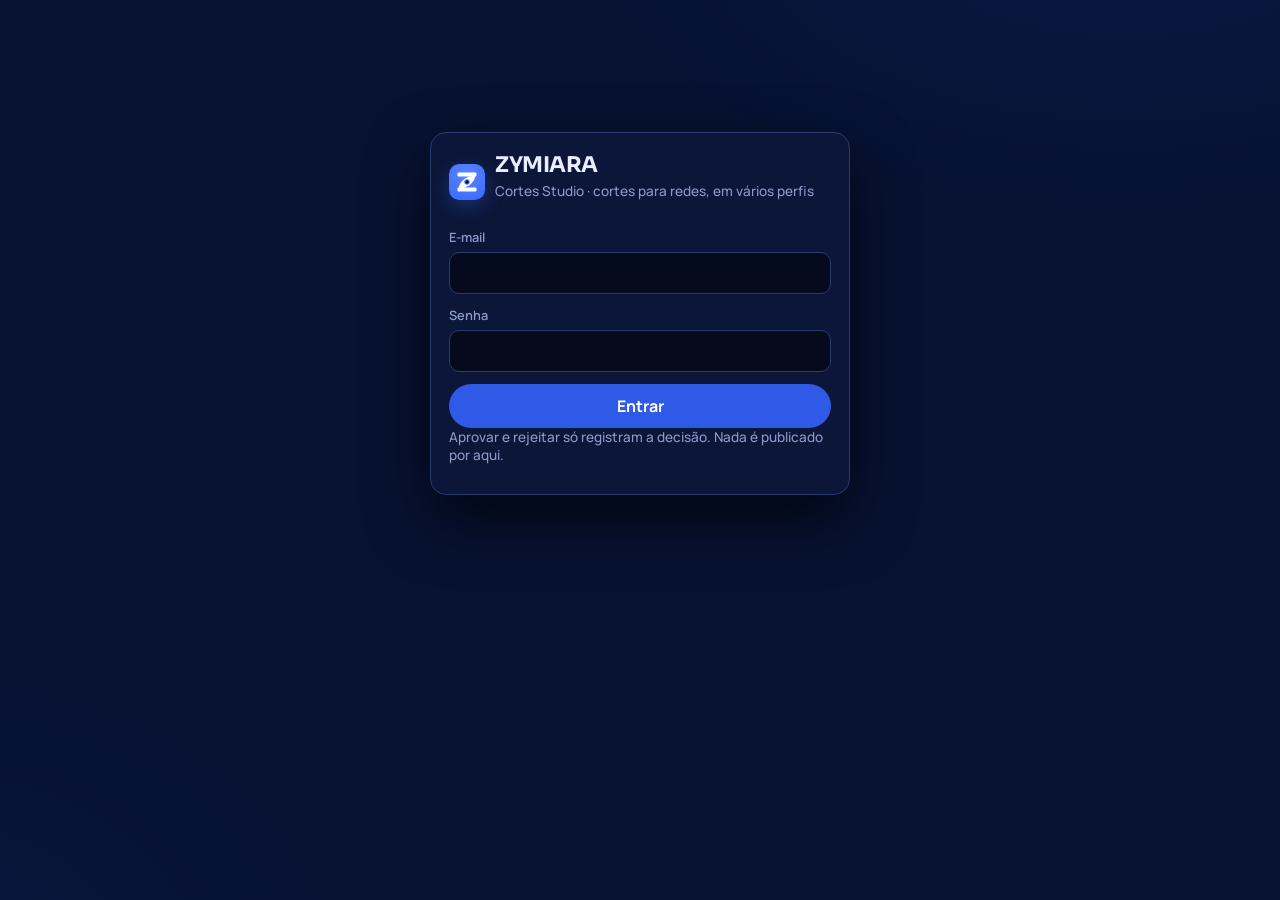
==== commit 6f868f68: "Aplica a identidade ZYMIARA no Cortes Studio. - Paleta Azul Profundo no cromo do portal (Abismo, Mar" ====
--- a/index.html
+++ b/index.html
@@ -3,28 +3,33 @@
 <head>
   <meta charset="utf-8">
   <meta name="viewport" content="width=device-width, initial-scale=1, viewport-fit=cover">
-  <title>Cortes Studio</title>
+  <title>ZYMIARA</title>
   <meta name="robots" content="noindex,nofollow">
   <meta http-equiv="Content-Security-Policy" content="default-src 'self'; connect-src 'self' https://pwddnzrjctqqwzjdtgnt.supabase.co wss://pwddnzrjctqqwzjdtgnt.supabase.co; media-src 'self' blob: https://pwddnzrjctqqwzjdtgnt.supabase.co; img-src 'self' data: blob: https://pwddnzrjctqqwzjdtgnt.supabase.co; style-src 'self' 'unsafe-inline'; script-src 'self' 'unsafe-inline'; base-uri 'none'; form-action 'self'; object-src 'none'; frame-ancestors 'none'">
-  <meta name="theme-color" content="#0b0d10">
+  <meta name="theme-color" content="#071233">
   <meta name="apple-mobile-web-app-capable" content="yes">
+  <link rel="icon" href="brand/favicon.ico" sizes="any">
+  <link rel="icon" type="image/png" sizes="32x32" href="brand/favicon-32.png">
+  <link rel="apple-touch-icon" href="brand/apple-touch-icon.png">
   <style>
-    html,body{margin:0;padding:0;background:#0b0d10;color:#f4f5f7;
-      font-family:-apple-system,BlinkMacSystemFont,"Segoe UI",system-ui,sans-serif;
+    @font-face{font-family:Sora;src:url("fonts/Sora.woff2") format("woff2");font-weight:100 900;font-display:swap}
+    @font-face{font-family:Manrope;src:url("fonts/Manrope.woff2") format("woff2");font-weight:200 800;font-display:swap}
+    html,body{margin:0;padding:0;background:#071233;color:#E8EEFF;
+      font-family:Manrope,ui-sans-serif,system-ui,sans-serif;
       min-height:100%;min-height:100vh}
     #gate{min-height:100vh;padding:24px;display:block}
     body.is-in #gate,body.is-in .gate{display:none !important}
-    #login-form{max-width:420px;margin:12vh auto 0;background:#14171c;border:1px solid #2a3038;border-radius:16px;padding:18px}
-    #login-form h1{margin:0 0 4px;font-size:1.35rem}
-    #login-form p{margin:0 0 12px;color:#8b93a1;font-size:.85rem}
-    #login-form label{display:block;margin:0 0 12px;font-size:.8rem;color:#8b93a1}
-    #login-form input{width:100%;box-sizing:border-box;margin-top:6px;background:#0c0e12;color:#f4f5f7;border:1px solid #2a3038;border-radius:10px;padding:11px 12px}
-    #login-btn{border:0;border-radius:999px;padding:11px 16px;font-weight:700;background:#ffd400;color:#111;width:100%;cursor:pointer}
+    #login-form{max-width:420px;margin:12vh auto 0;background:#0c1638;border:1px solid #2a3a6e;border-radius:16px;padding:18px}
+    #login-form h1{margin:0 0 4px;font-size:1.35rem;font-family:Sora,ui-sans-serif,system-ui,sans-serif;font-weight:700}
+    #login-form p{margin:0 0 12px;color:#8C9AC9;font-size:.85rem}
+    #login-form label{display:block;margin:0 0 12px;font-size:.8rem;color:#8C9AC9}
+    #login-form input{width:100%;box-sizing:border-box;margin-top:6px;background:#050a1c;color:#E8EEFF;border:1px solid #2a3a6e;border-radius:10px;padding:11px 12px}
+    #login-btn{border:0;border-radius:999px;padding:11px 16px;font-weight:700;background:#2F5AE8;color:#fff;width:100%;cursor:pointer}
     #boot-error{display:none;max-width:420px;margin:16px auto;background:#3a1116;color:#ffd0d4;border:1px solid #ff5a6a;border-radius:12px;padding:12px 14px;font-size:.9rem}
     #boot-error.is-on{display:block}
-    noscript p{max-width:420px;margin:16px auto;color:#ffd400}
+    noscript p{max-width:420px;margin:16px auto;color:#FF6B3D}
   </style>
-  <link rel="stylesheet" href="css/app.css?v=motion1">
+  <link rel="stylesheet" href="css/app.css?v=zymiara1">
   <script>
     (function () {
       try { if (window.top !== window.self) window.top.location = window.self.location; } catch (e) {}
@@ -55,15 +60,15 @@
   </script>
 </head>
 <body>
-  <noscript><p>Ative o JavaScript para entrar no Cortes Studio.</p></noscript>
+  <noscript><p>Ative o JavaScript para entrar no ZYMIARA.</p></noscript>
   <p id="boot-error" hidden></p>
   <section class="gate" id="gate">
     <form class="card login-card" id="login-form">
       <div class="brand">
-        <span class="mark" id="login-mark">CS</span>
+        <span class="mark" id="login-mark"><img src="brand/mark.svg" width="36" height="36" alt=""></span>
         <div>
-          <h1 id="login-title">Cortes Studio</h1>
-          <p id="login-tag">Cortes para redes, em vários perfis</p>
+          <h1 id="login-title">ZYMIARA</h1>
+          <p id="login-tag">Cortes Studio · cortes para redes, em vários perfis</p>
         </div>
       </div>
       <p class="hint" id="config-warn" hidden>Esta página ainda não foi ligada ao banco. Recarregue quando o setup terminar.</p>
@@ -81,7 +86,7 @@
 
   <div id="app-shell">
     <nav class="rail" id="rail" aria-label="Seções">
-      <span class="mark rail-mark" id="app-mark" aria-hidden="true">CS</span>
+      <span class="mark rail-mark" id="app-mark" aria-hidden="true"><img src="brand/mark.svg" width="36" height="36" alt=""></span>
       <a class="tab rail-i" href="#/inicio" data-tab="fila" aria-label="Início" data-tip="Início">
         <svg viewBox="0 0 24 24" aria-hidden="true"><rect x="3" y="3" width="8" height="18" rx="2"/><rect x="13" y="3" width="8" height="8" rx="2"/><rect x="13" y="13" width="8" height="8" rx="2"/></svg>
         <span class="rail-l">Início</span>
@@ -137,10 +142,10 @@
     <div class="mainwrap">
       <header class="top">
         <div class="brand">
-          <span class="mark sm mobile-only" id="app-mark-m" aria-hidden="true">CS</span>
+          <span class="mark sm mobile-only" id="app-mark-m" aria-hidden="true"><img src="brand/mark.svg" width="32" height="32" alt=""></span>
           <div>
-            <h1 id="app-title">Cortes Studio</h1>
-            <p id="app-tag" class="muted">Workspace</p>
+            <h1 id="app-title">ZYMIARA</h1>
+            <p id="app-tag" class="muted">Cortes Studio</p>
           </div>
         </div>
         <label class="profile-switch"><span>Perfil</span>
@@ -477,7 +482,7 @@
           </form>
         </section>
       </main>
-      <p class="foot">Cortes Studio · aprovação só registra a decisão · custo R$ 0</p>
+      <p class="foot">ZYMIARA · Cortes Studio · aprovação só registra a decisão · custo R$ 0</p>
     </div>
   </div>
 
@@ -526,6 +531,6 @@
 
   <script src="js/config.js?v=maestri3"></script>
   <script src="js/supabase.umd.js?v=maestri3"></script>
-  <script src="js/app.js?v=motion1" onerror="window.showBootError && showBootError('Não carreguei o aplicativo. Atualize a página.')"></script>
+  <script src="js/app.js?v=zymiara1" onerror="window.showBootError && showBootError('Não carreguei o aplicativo. Atualize a página.')"></script>
 </body>
 </html>
--- a/css/app.css
+++ b/css/app.css
@@ -1,34 +1,43 @@
-/* Cortes Studio — product UI. Escuro, com o acento do perfil ativo (--accent vem de applyTheme). */
+/* ZYMIARA — Cortes Studio. Paleta Azul Profundo (Olho-Z). */
+
+@font-face{font-family:Sora;src:url("../fonts/Sora.woff2") format("woff2");font-weight:100 900;font-style:normal;font-display:swap}
+@font-face{font-family:Manrope;src:url("../fonts/Manrope.woff2") format("woff2");font-weight:200 800;font-style:normal;font-display:swap}
+@font-face{font-family:"DM Mono";src:url("../fonts/DMMono-Regular.woff2") format("woff2");font-weight:400;font-style:normal;font-display:swap}
+@font-face{font-family:"DM Mono";src:url("../fonts/DMMono-Medium.woff2") format("woff2");font-weight:500;font-style:normal;font-display:swap}
 
 /* ───── Design system: tokens ───── */
 :root{
-  /* cor: superfícies e elevação */
-  --bg:#0b0d10;
-  --sunken:#0c0e12;
-  --surface-1:#14171c;
-  --surface-2:#1a1e25;
-  --surface-3:#222730;
-  --line:#2a3038;
-  --line-soft:#20252c;
-  /* cor: texto */
-  --text:#f4f5f7;
-  --muted:#8b93a1;
-  --faint:#5b6270;
-  /* cor: acento (o perfil troca --accent e --accent-ink) */
-  --accent:#ffd400;
-  --accent-ink:#111111;
-  --accent-soft:color-mix(in srgb,var(--accent) 13%,transparent);
+  /* cor: superfícies (Abismo / Marinho) */
+  --bg:#071233;
+  --sunken:#050a1c;
+  --surface-1:#0c1638;
+  --surface-2:#12204F;
+  --surface-3:#1a2b63;
+  --line:#2a3a6e;
+  --line-soft:#1b2a58;
+  /* cor: texto (Gelo / Neblina) */
+  --text:#E8EEFF;
+  --muted:#8C9AC9;
+  --faint:#6b79a8;
+  /* cor: marca Elétrico. #3B6CFF puro falha AA como texto pequeno ou como botão com branco;
+     --accent-text e --accent-btn são um passo à volta, na mesma família, para contraste. */
+  --accent:#3B6CFF;
+  --accent-text:#5A85FF;
+  --accent-btn:#2F5AE8;
+  --accent-ink:#FFFFFF;
+  --accent-soft:color-mix(in srgb,var(--accent) 16%,transparent);
   --accent-line:color-mix(in srgb,var(--accent) 45%,var(--line));
   --accent-glow:color-mix(in srgb,var(--accent) 30%,transparent);
-  /* cor: estados */
+  --profile-accent:var(--accent);
+  /* cor: estados. Brasa só em alerta (e na pupila do símbolo). */
   --danger:#ff5a6a;
   --danger-bg:#311;
   --ok:#3dcc8a;
   --ok-ink:#062;
   --ok-bg:#143;
-  --warn:#ffd400;
-  --warn-bg:#3a2a00;
-  --warn-line:#5a4300;
+  --warn:#FF6B3D;
+  --warn-bg:#3a1a10;
+  --warn-line:#6a2e18;
   /* cor: plataformas */
   --ig:#ff5fa2;
   --tt:#3fe0d8;
@@ -36,8 +45,9 @@
   /* espaçamento (escala 4/8) */
   --s-1:4px; --s-2:8px; --s-3:12px; --s-4:16px; --s-5:20px; --s-6:24px; --s-8:32px; --s-10:40px;
   /* tipo */
-  --font:-apple-system,BlinkMacSystemFont,"Segoe UI",ui-sans-serif,system-ui,sans-serif;
-  --mono:ui-monospace,SFMono-Regular,Menlo,monospace;
+  --display:Sora,ui-sans-serif,system-ui,sans-serif;
+  --font:Manrope,ui-sans-serif,system-ui,sans-serif;
+  --mono:"DM Mono",ui-monospace,SFMono-Regular,Menlo,monospace;
   --t-xs:.72rem; --t-sm:.8rem; --t-md:.9rem; --t-lg:1.15rem; --t-xl:1.5rem; --t-2xl:2rem;
   --w-med:500; --w-semi:600; --w-bold:700; --w-black:800;
   --lh-tight:1.15; --lh:1.45;
@@ -76,7 +86,7 @@
     radial-gradient(900px 520px at 88% -12%,color-mix(in srgb,var(--accent) 9%,transparent),transparent 62%),
     radial-gradient(720px 520px at -6% 108%,color-mix(in srgb,var(--accent) 5%,transparent),transparent 60%);
   animation:glow 16s var(--ease-in-out) infinite alternate}
-h1,h2,h3{margin:0;font-weight:var(--w-black);letter-spacing:-.02em}
+h1,h2,h3{margin:0;font-family:var(--display);font-weight:var(--w-bold);letter-spacing:-.02em}
 h1{font-size:1rem}
 h2{font-size:var(--t-lg);margin-bottom:10px}
 p{margin:0 0 12px}
@@ -102,7 +112,7 @@
 .panel.is-on{display:flex;animation:rise var(--d-med) var(--ease-out) both}
 .mobile-only{display:flex}
 
-.top{position:sticky;top:0;z-index:var(--z-top);height:var(--top);background:rgba(11,13,16,.82);backdrop-filter:blur(14px);-webkit-backdrop-filter:blur(14px);border-bottom:1px solid var(--line);padding:0 var(--s-4);display:flex;justify-content:space-between;align-items:center;gap:var(--s-3)}
+.top{position:sticky;top:0;z-index:var(--z-top);height:var(--top);background:color-mix(in srgb,var(--bg) 82%,transparent);backdrop-filter:blur(14px);-webkit-backdrop-filter:blur(14px);border-bottom:1px solid var(--line);padding:0 var(--s-4);display:flex;justify-content:space-between;align-items:center;gap:var(--s-3)}
 .top .brand{min-width:0}
 .top .brand h1,.top .brand p{white-space:nowrap;overflow:hidden;text-overflow:ellipsis}
 .profile-switch{display:flex;align-items:center;gap:var(--s-2);margin:0;font-size:var(--t-xs);color:var(--muted);font-weight:var(--w-semi);min-width:0}
@@ -114,13 +124,14 @@
 
 .brand{display:flex;gap:10px;align-items:center}
 .brand p,.muted{margin:0;color:var(--muted);font-size:.75rem;font-weight:var(--w-med)}
-.mark{width:36px;height:36px;border-radius:10px;background:var(--accent);color:var(--accent-ink);display:flex;align-items:center;justify-content:center;font-weight:var(--w-black);font-size:.85rem;flex-shrink:0;box-shadow:0 6px 18px var(--accent-glow)}
+.mark{width:36px;height:36px;border-radius:10px;background:transparent;display:flex;align-items:center;justify-content:center;flex-shrink:0;overflow:hidden;box-shadow:0 6px 18px var(--accent-glow)}
+.mark img{width:100%;height:100%;display:block;object-fit:cover}
 .mark.sm{width:32px;height:32px}
 
 /* ───── Rail: barra de baixo no celular, trilho fino à esquerda no desktop ───── */
 .rail{position:fixed;z-index:var(--z-rail);inset:auto 0 0 0;display:flex;align-items:center;gap:2px;
   padding:6px var(--s-2) calc(6px + env(safe-area-inset-bottom,0px));
-  background:rgba(14,16,20,.92);backdrop-filter:blur(14px);-webkit-backdrop-filter:blur(14px);border-top:1px solid var(--line)}
+  background:color-mix(in srgb,var(--bg) 92%,transparent);backdrop-filter:blur(14px);-webkit-backdrop-filter:blur(14px);border-top:1px solid var(--line)}
 .rail-mark{display:none}
 .rail-i{position:relative;display:flex;flex-direction:column;align-items:center;justify-content:center;gap:2px;
   flex:1;min-width:44px;min-height:52px;padding:0;border:0;border-radius:var(--r-md);background:transparent;
@@ -128,9 +139,9 @@
   transition:color var(--d-fast),background-color var(--d-fast),transform var(--d-fast) var(--ease-out)}
 .rail-i svg{width:22px;height:22px;fill:none;stroke:currentColor;stroke-width:1.8;stroke-linecap:round;stroke-linejoin:round;transition:transform var(--d-med) var(--ease-out)}
 .rail-i:active{transform:scale(.94)}
-.rail-i.is-on,.rail:has(.rail-more .is-on) .rail-more-btn{color:var(--accent)}
+.rail-i.is-on,.rail:has(.rail-more .is-on) .rail-more-btn{color:var(--accent-text)}
 .rail-i.is-on::before{content:"";position:absolute;top:-6px;left:50%;width:24px;height:3px;margin-left:-12px;border-radius:0 0 3px 3px;background:var(--accent);box-shadow:0 0 12px var(--accent-glow);animation:fade var(--d-med) both}
-.rail-plus{color:var(--accent)}
+.rail-plus{color:var(--accent-text)}
 .rail-plus svg{width:38px;height:38px;padding:9px;border-radius:50%;background:var(--accent);stroke:var(--accent-ink);stroke-width:2.2;box-shadow:0 6px 18px var(--accent-glow);transition:transform var(--d-med) var(--ease-out),box-shadow var(--d-med)}
 .rail.is-drop .rail-plus svg{transform:scale(1.16);box-shadow:0 0 0 6px var(--accent-soft),0 8px 26px var(--accent-glow)}
 /* ordem no celular: Início, Hoje, +, Números, Mais */
@@ -182,7 +193,7 @@
 }
 @media(hover:hover){
   .rail-i:hover{color:var(--text);background:var(--surface-2)}
-  .rail-i.is-on:hover{color:var(--accent);background:var(--accent-soft)}
+  .rail-i.is-on:hover{color:var(--accent-text);background:var(--accent-soft)}
   .rail-i:hover svg{transform:scale(1.1)}
   .rail-plus:hover{background:transparent}
   .rail-plus:hover svg{transform:scale(1.08) rotate(90deg);box-shadow:0 8px 26px var(--accent-glow)}
@@ -194,7 +205,7 @@
 .block-head{display:flex;justify-content:space-between;align-items:flex-start;gap:var(--s-2) var(--s-3);flex-wrap:wrap;margin-bottom:var(--s-3)}
 .block-head > :first-child{flex:1 1 160px;min-width:0}
 .block-head h2{margin:0}
-.count{margin-left:6px;font-size:var(--t-sm);font-weight:var(--w-semi);color:var(--muted);letter-spacing:0}
+.count{margin-left:6px;font-family:var(--mono);font-size:var(--t-sm);font-weight:500;color:var(--muted);letter-spacing:0}
 .kicker{text-transform:uppercase;letter-spacing:.08em;font-size:.68rem;color:var(--muted);font-weight:var(--w-bold);margin:0 0 4px}
 .empty{margin:0;padding:var(--s-5) var(--s-4);border:1px dashed var(--line);border-radius:var(--r-md);color:var(--muted);font-size:var(--t-sm);text-align:center;line-height:var(--lh)}
 .nodata{color:var(--muted);font-weight:var(--w-semi);letter-spacing:0}
@@ -222,7 +233,7 @@
 
 .btn{border:0;border-radius:var(--r-pill);padding:11px 16px;font-weight:var(--w-bold);cursor:pointer;display:inline-flex;align-items:center;justify-content:center;
   transition:transform var(--d-fast) var(--ease-out),box-shadow var(--d-med),background-color var(--d-fast),border-color var(--d-fast),opacity var(--d-fast)}
-.btn.primary{background:var(--accent);color:var(--accent-ink)}
+.btn.primary{background:var(--accent-btn);color:var(--accent-ink)}
 .btn.ghost{background:transparent;color:var(--text);border:1px solid var(--line)}
 .btn.ok{background:var(--ok);color:var(--ok-ink)}
 .btn.danger{background:var(--danger);color:#fff}
@@ -278,7 +289,7 @@
 .badge.live{background:var(--danger);color:#fff;border-color:transparent}
 .badge.ok{background:var(--ok-bg);color:var(--ok)}
 .badge.no{background:var(--danger-bg);color:var(--danger)}
-.badge.pending{background:#222;color:var(--muted)}
+.badge.pending{background:var(--surface-3);color:var(--muted)}
 .badge.ajuste{background:var(--warn-bg);color:var(--warn)}
 .actions{display:flex;gap:var(--s-2);margin-top:4px}
 .actions .btn{flex:1;text-align:center;padding:9px 10px;font-size:var(--t-sm)}
@@ -339,7 +350,7 @@
 .num-plat{margin:0;font-weight:var(--w-black);font-size:1rem;display:flex;align-items:center;gap:var(--s-2)}
 .num-plat i{width:8px;height:8px;border-radius:50%;background:var(--plat);box-shadow:0 0 10px var(--plat)}
 .num-handle{margin:2px 0 var(--s-3);min-height:1em;color:var(--muted);font-size:var(--t-xs);overflow:hidden;text-overflow:ellipsis;white-space:nowrap}
-.num-card .num{margin-top:auto;font-size:clamp(1.6rem,18cqi,3.25rem);font-weight:var(--w-black);letter-spacing:-.03em;line-height:var(--lh-tight);font-variant-numeric:tabular-nums;overflow-wrap:anywhere}
+.num-card .num{margin-top:auto;font-family:var(--mono);font-size:clamp(1.6rem,18cqi,3.25rem);font-weight:500;letter-spacing:-.03em;line-height:var(--lh-tight);font-variant-numeric:tabular-nums;overflow-wrap:anywhere}
 .num-card .nodata{margin-top:auto;font-size:1.05rem;padding:6px 0}
 .num-un{color:var(--muted);font-size:var(--t-sm)}
 .num-fonte{margin-top:var(--s-2);min-height:1em;color:var(--faint);font-size:.68rem}
@@ -385,7 +396,7 @@
 .channels,.sessions{list-style:none;padding:0;margin:0;display:flex;flex-direction:column;gap:10px}
 .channels li,.session{background:var(--sunken);border:1px solid var(--line);border-radius:var(--r-md);padding:12px;display:flex;flex-direction:column;gap:6px}
 .channels .name{display:flex;justify-content:space-between;gap:8px;align-items:center}
-.channels a{color:var(--accent);text-decoration:none;font-size:.8rem;word-break:break-all}
+.channels a{color:var(--accent-text);text-decoration:none;font-size:.8rem;word-break:break-all}
 .check{display:flex;align-items:center;gap:8px;color:var(--text)}
 .check input{width:auto;margin:0}
 .error{color:var(--danger);font-size:.8rem}
@@ -408,7 +419,7 @@
 a.proj .meta{margin:0}
 #project-back{align-self:flex-start}
 #project-hero h2{margin-top:0}
-#project-hero a{color:var(--accent)}
+#project-hero a{color:var(--accent-text)}
 .upload-name{font-size:.75rem;color:var(--muted);margin-top:4px}
 
 .faixa{background:var(--warn-bg);color:var(--warn);border:1px solid var(--warn-line);border-radius:var(--r-md);padding:10px 12px;font-size:.82rem}
@@ -422,7 +433,7 @@
 .table th{color:var(--muted);font-size:.72rem;letter-spacing:.04em;text-transform:uppercase}
 .fmt-card,.meta-card{background:var(--surface-1);border:1px solid var(--line);border-radius:14px;padding:14px 16px;margin-bottom:10px}
 .fmt-card h3,.meta-card h3{margin-bottom:6px}
-.bar{height:8px;background:#222;border-radius:var(--r-pill);overflow:hidden;margin:8px 0}
+.bar{height:8px;background:var(--surface-3);border-radius:var(--r-pill);overflow:hidden;margin:8px 0}
 #hoje-mini .bar{margin:0;flex-shrink:0}
 .bar > span{display:block;height:100%;background:var(--accent);border-radius:inherit;transform-origin:left;animation:grow var(--d-slow) var(--ease-out) both;box-shadow:0 0 12px var(--accent-glow)}
 
@@ -434,7 +445,7 @@
 .login-card .brand{margin-bottom:var(--s-4)}
 
 /* ───── Toast ───── */
-.toast{position:fixed;bottom:calc(var(--dock) + env(safe-area-inset-bottom,0px) + 12px);left:50%;transform:translate(-50%,8px);background:#111;color:var(--text);border:1px solid var(--line);border-radius:var(--r-lg);padding:10px 16px;font-size:.8rem;z-index:var(--z-toast);width:max-content;max-width:90%;box-shadow:var(--e-2);
+.toast{position:fixed;bottom:calc(var(--dock) + env(safe-area-inset-bottom,0px) + 12px);left:50%;transform:translate(-50%,8px);background:var(--surface-2);color:var(--text);border:1px solid var(--line);border-radius:var(--r-lg);padding:10px 16px;font-size:.8rem;z-index:var(--z-toast);width:max-content;max-width:90%;box-shadow:var(--e-2);
   opacity:0;visibility:hidden;pointer-events:none;transition:opacity var(--d-med),transform var(--d-med) var(--ease-out),visibility 0s var(--d-med)}
 .toast.is-on{opacity:1;visibility:visible;transform:translate(-50%,0);transition-delay:0s}
 @media(min-width:900px){.toast{bottom:24px}}
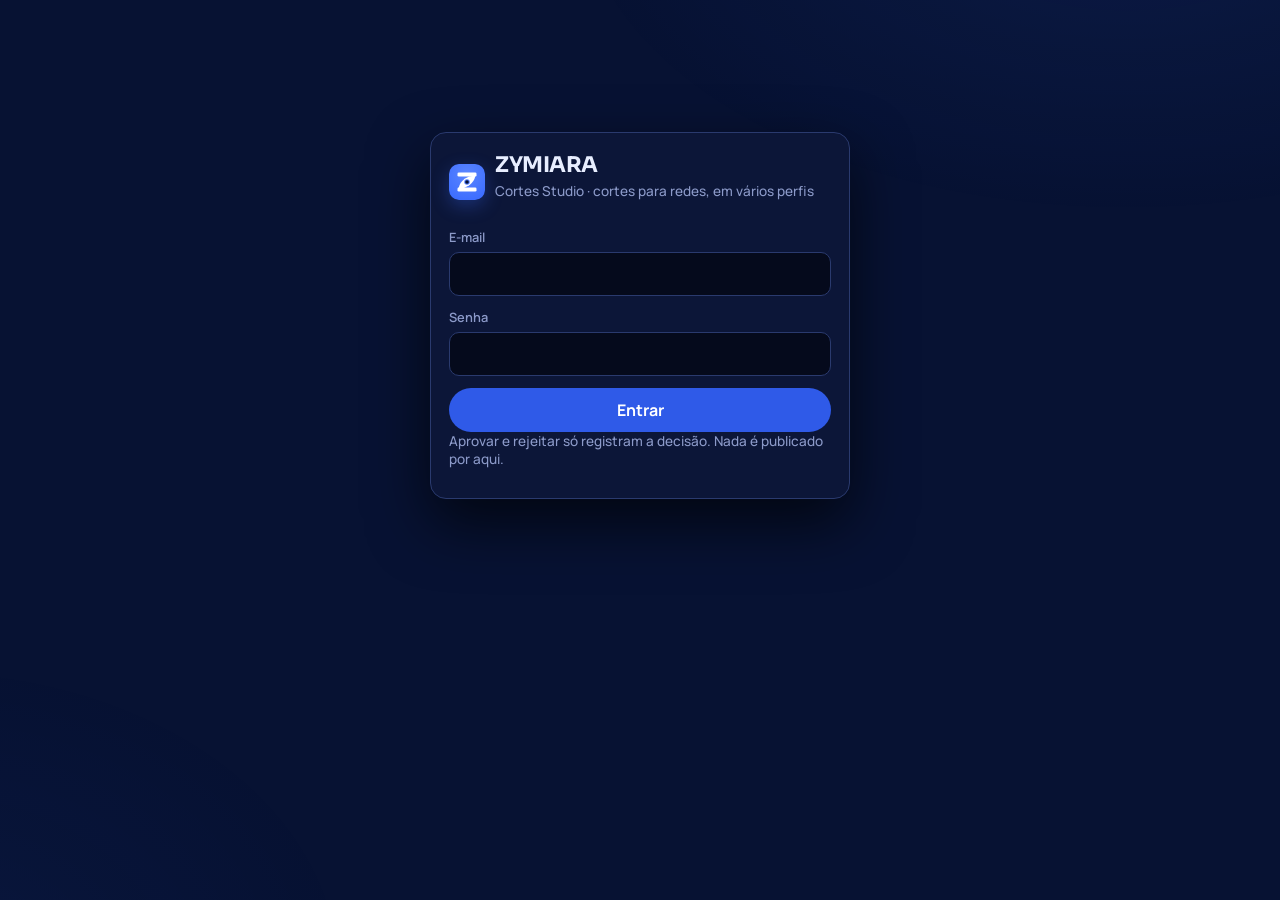
==== commit 5b7f585a: "Adiciona o seletor de template de cores do corte e ajusta o layout responsivo. Cada perfil escolhe I" ====
--- a/index.html
+++ b/index.html
@@ -23,13 +23,13 @@
     #login-form h1{margin:0 0 4px;font-size:1.35rem;font-family:Sora,ui-sans-serif,system-ui,sans-serif;font-weight:700}
     #login-form p{margin:0 0 12px;color:#8C9AC9;font-size:.85rem}
     #login-form label{display:block;margin:0 0 12px;font-size:.8rem;color:#8C9AC9}
-    #login-form input{width:100%;box-sizing:border-box;margin-top:6px;background:#050a1c;color:#E8EEFF;border:1px solid #2a3a6e;border-radius:10px;padding:11px 12px}
-    #login-btn{border:0;border-radius:999px;padding:11px 16px;font-weight:700;background:#2F5AE8;color:#fff;width:100%;cursor:pointer}
+    #login-form input{width:100%;box-sizing:border-box;margin-top:6px;background:#050a1c;color:#E8EEFF;border:1px solid #2a3a6e;border-radius:10px;padding:11px 12px;min-height:44px}
+    #login-btn{border:0;border-radius:999px;padding:11px 16px;font-weight:700;background:#2F5AE8;color:#fff;width:100%;cursor:pointer;min-height:44px}
     #boot-error{display:none;max-width:420px;margin:16px auto;background:#3a1116;color:#ffd0d4;border:1px solid #ff5a6a;border-radius:12px;padding:12px 14px;font-size:.9rem}
     #boot-error.is-on{display:block}
     noscript p{max-width:420px;margin:16px auto;color:#FF6B3D}
   </style>
-  <link rel="stylesheet" href="css/app.css?v=zymiara1">
+  <link rel="stylesheet" href="css/app.css?v=zymiara2">
   <script>
     (function () {
       try { if (window.top !== window.self) window.top.location = window.self.location; } catch (e) {}
@@ -463,9 +463,11 @@
                 <option value="storytelling">Storytelling</option>
               </select>
             </label>
-            <label>Cor de destaque
-              <input type="color" id="pf-accent" value="#ffd400">
-            </label>
+            <fieldset class="tmpl-fieldset">
+              <legend>Template de cores do corte</legend>
+              <p class="hint tight">Escolhe a paleta deste perfil. Só a palavra de destaque da legenda muda de cor. O gancho continua na caixa branca, Montserrat Black, no mesmo lugar.</p>
+              <div class="tmpl-picker" id="pf-tmpl-picker" role="radiogroup" aria-label="Template de cores do corte"></div>
+            </fieldset>
             <div class="row-3">
               <label>Instagram
                 <input type="text" id="pf-ig" placeholder="@conta">
@@ -531,6 +533,7 @@
 
   <script src="js/config.js?v=maestri3"></script>
   <script src="js/supabase.umd.js?v=maestri3"></script>
-  <script src="js/app.js?v=zymiara1" onerror="window.showBootError && showBootError('Não carreguei o aplicativo. Atualize a página.')"></script>
+  <script src="js/cut-templates.js?v=zymiara2"></script>
+  <script src="js/app.js?v=zymiara2" onerror="window.showBootError && showBootError('Não carreguei o aplicativo. Atualize a página.')"></script>
 </body>
 </html>
--- a/css/app.css
+++ b/css/app.css
@@ -350,11 +350,28 @@
 .num-plat{margin:0;font-weight:var(--w-black);font-size:1rem;display:flex;align-items:center;gap:var(--s-2)}
 .num-plat i{width:8px;height:8px;border-radius:50%;background:var(--plat);box-shadow:0 0 10px var(--plat)}
 .num-handle{margin:2px 0 var(--s-3);min-height:1em;color:var(--muted);font-size:var(--t-xs);overflow:hidden;text-overflow:ellipsis;white-space:nowrap}
-.num-card .num{margin-top:auto;font-family:var(--mono);font-size:clamp(1.6rem,18cqi,3.25rem);font-weight:500;letter-spacing:-.03em;line-height:var(--lh-tight);font-variant-numeric:tabular-nums;overflow-wrap:anywhere}
+.num-card .num{margin-top:auto;font-family:var(--mono);font-size:clamp(1.15rem,16cqi,3.25rem);font-weight:500;letter-spacing:-.03em;line-height:var(--lh-tight);font-variant-numeric:tabular-nums;white-space:nowrap;overflow:hidden;text-overflow:ellipsis}
 .num-card .nodata{margin-top:auto;font-size:1.05rem;padding:6px 0}
 .num-un{color:var(--muted);font-size:var(--t-sm)}
 .num-fonte{margin-top:var(--s-2);min-height:1em;color:var(--faint);font-size:.68rem}
 
+@media(min-width:768px) and (max-width:1023px){
+  .home.is-on:not(.is-full){display:grid;grid-template-columns:minmax(0,1fr) minmax(0,1fr);gap:var(--s-4);
+    height:calc(100dvh - var(--top) - var(--dock) - env(safe-area-inset-bottom,0px) - 24px);
+    max-height:calc(100dvh - var(--top) - var(--dock) - env(safe-area-inset-bottom,0px) - 24px);
+    min-height:0;overflow:hidden}
+  .home:not(.is-full) .home-fila{min-height:0;display:flex;flex-direction:column}
+  .home:not(.is-full) #fila{flex:1;min-height:0;overflow-y:auto;padding-right:var(--s-1);scrollbar-width:thin;scrollbar-color:var(--line) transparent}
+  .home:not(.is-full) .fila-more{display:none}
+  .home:not(.is-full) #fila > .cut:nth-child(n+5){display:flex}
+  .home .home-side{display:grid;grid-template-rows:minmax(0,1fr) auto;gap:var(--s-4);min-height:0}
+  .home-hoje,.home-num{display:flex;flex-direction:column;min-height:0}
+  #hoje-mini{flex:1}
+  .slots-mini{flex:1;overflow-y:auto;padding-right:var(--s-1);scrollbar-width:thin;scrollbar-color:var(--line) transparent}
+  .home-num .num-mini{grid-template-columns:minmax(0,1fr);gap:var(--s-2)}
+  .home-num .num-card{min-height:0;padding:10px 12px}
+  .home-num .num-card .num{font-size:1.35rem;white-space:nowrap}
+}
 @media(min-width:1024px){
   .panel.home{max-width:1680px}
   .block{padding:var(--s-5)}
@@ -476,3 +493,39 @@
   body::before,.sk::after{animation:none !important}
   .btn:hover,.cut:hover,.num-card:hover,.profile-card:hover,a.proj:hover,.rail-i:hover svg,.rail-plus:hover svg{transform:none !important}
 }
+
+
+/* ───── Template de cores do corte ───── */
+.tmpl-fieldset{border:0;margin:0 0 var(--s-3);padding:0;min-width:0}
+.tmpl-fieldset legend{font-family:var(--display);font-weight:var(--w-bold);margin-bottom:4px}
+.tmpl-fieldset .hint{margin:0}
+.tmpl-picker{display:grid;gap:10px;margin-top:8px}
+@media(min-width:600px){.tmpl-picker:not(.tmpl-picker-sm){grid-template-columns:1fr 1fr}}
+.tmpl-opt{display:flex;gap:12px;align-items:center;width:100%;border:1px solid var(--line);border-radius:var(--r-md);padding:10px 12px;min-height:52px;background:var(--surface-2);color:inherit;cursor:pointer;text-align:left}
+.tmpl-opt.is-on{border-color:var(--accent-line);box-shadow:0 0 0 2px var(--accent-soft)}
+.tmpl-opt:focus-visible{outline:2px solid var(--accent);outline-offset:2px}
+.tmpl-swatch{display:inline-flex;width:52px;height:32px;border-radius:8px;overflow:hidden;flex-shrink:0;border:1px solid var(--line);vertical-align:middle}
+.tmpl-swatch i{flex:1;display:block;min-width:0}
+.tmpl-swatch.sm{width:18px;height:18px;border-radius:50%;margin-right:6px}
+.tmpl-copy{display:flex;flex-direction:column;gap:2px;min-width:0}
+.tmpl-copy strong{font-size:.9rem;font-weight:var(--w-bold)}
+.tmpl-copy em{font-style:normal;font-size:var(--t-xs);color:var(--muted);overflow:hidden;text-overflow:ellipsis;white-space:nowrap}
+.tmpl-name{margin:4px 0 0;font-size:var(--t-xs);color:var(--muted)}
+.profile-card{display:flex;flex-direction:column;gap:12px;cursor:default}
+.profile-card-hit{display:block;width:100%;background:transparent;border:0;padding:0;margin:0;color:inherit;text-align:left;cursor:pointer;min-height:44px}
+.profile-card-hit:focus-visible{outline:2px solid var(--accent);outline-offset:2px}
+
+/* Alvos de toque: 44px em botões, selects e campos, em todos os cortes */
+.btn,.btn.sm,.actions .btn,.cut .actions .btn{min-height:44px}
+.btn.icon,#reload-fila{width:44px;height:44px;min-width:44px;min-height:44px;padding:0;display:inline-flex;align-items:center;justify-content:center}
+.player-x{width:auto;min-width:44px;height:44px;padding:0 12px;display:inline-flex;align-items:center;justify-content:center}
+#fila-filter,.block-head select,#profile-select,select,
+input[type=text],input[type=email],input[type=password],input[type=url],input[type=search]{min-height:44px}
+.gate input,.gate .btn, #login-form input, #login-btn{min-height:44px}
+.home:not(.is-full) .cut .actions .btn{padding:10px 4px}
+
+/* Evita que o último bloco fique preso atrás do dock no telemóvel/tablet */
+@media(max-width:899px){
+  main{padding-bottom:var(--s-2)}
+  .panel.is-on{padding-bottom:4px}
+}
